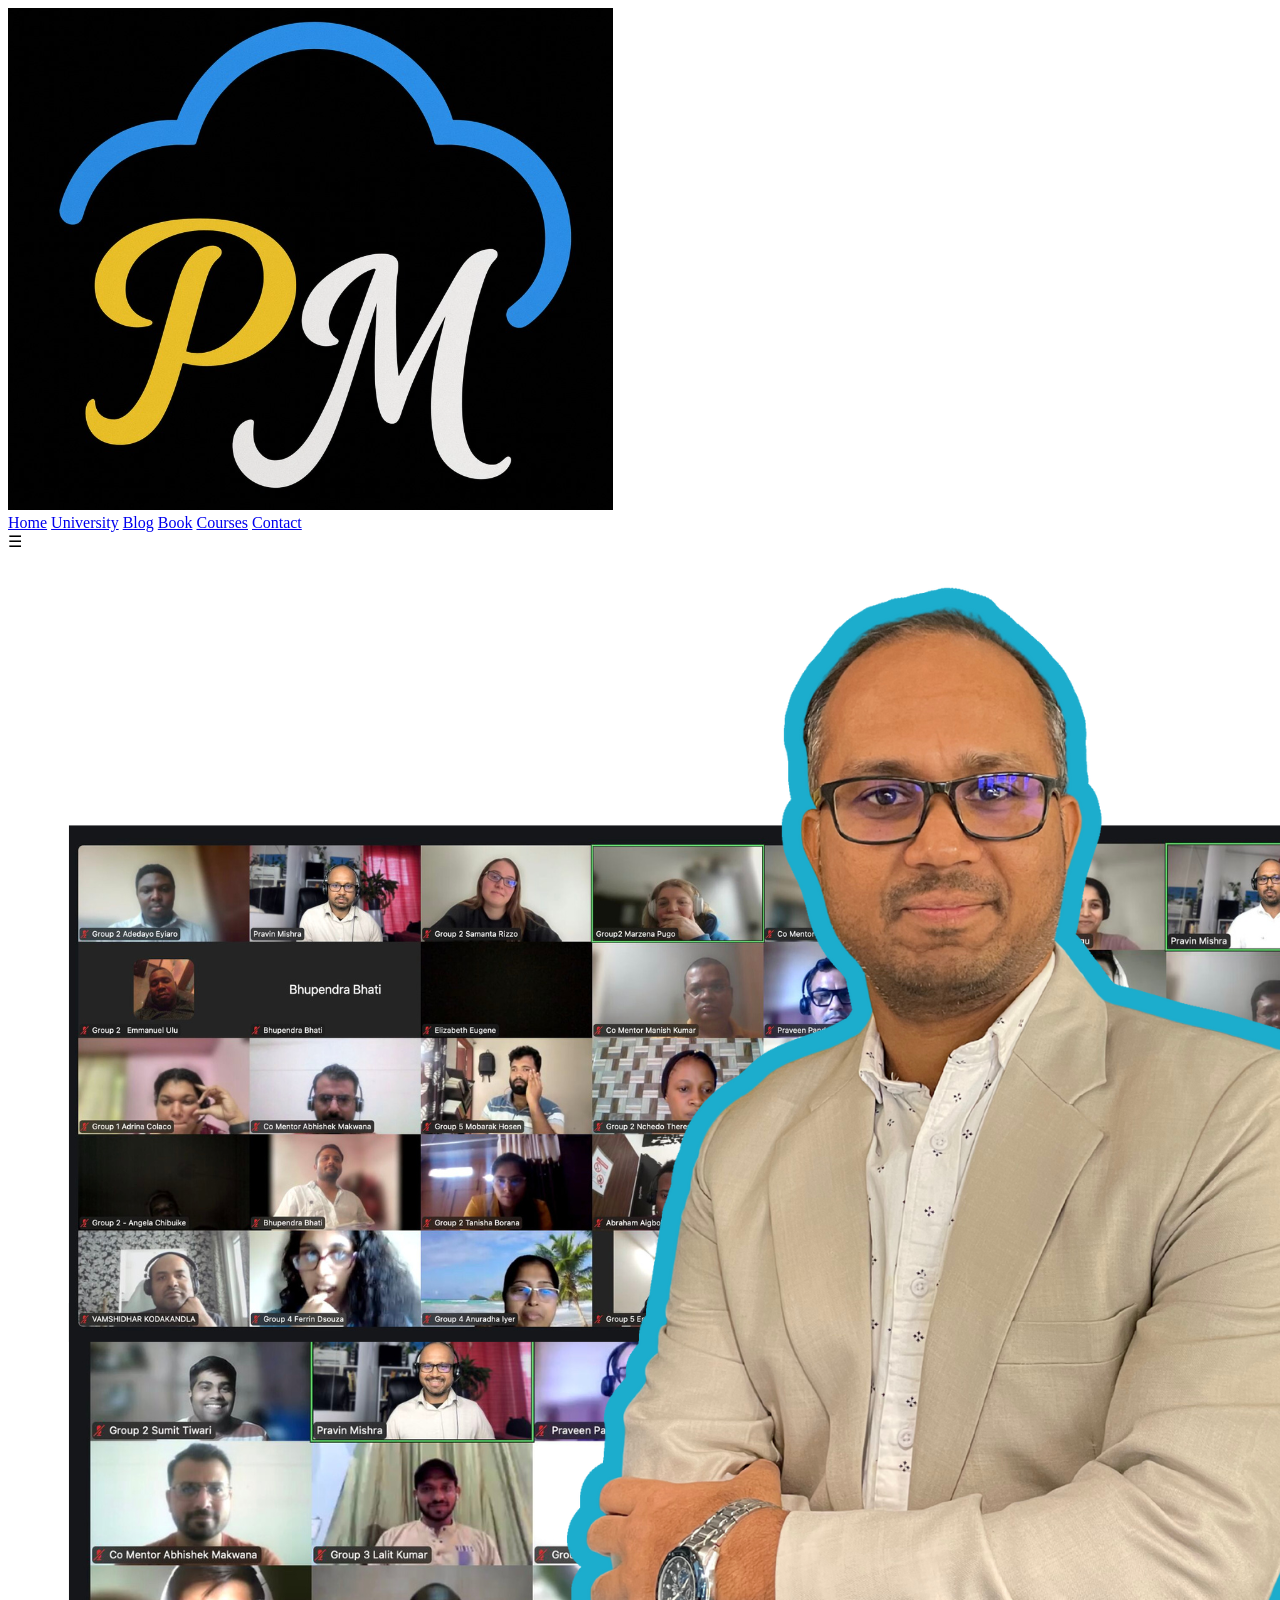
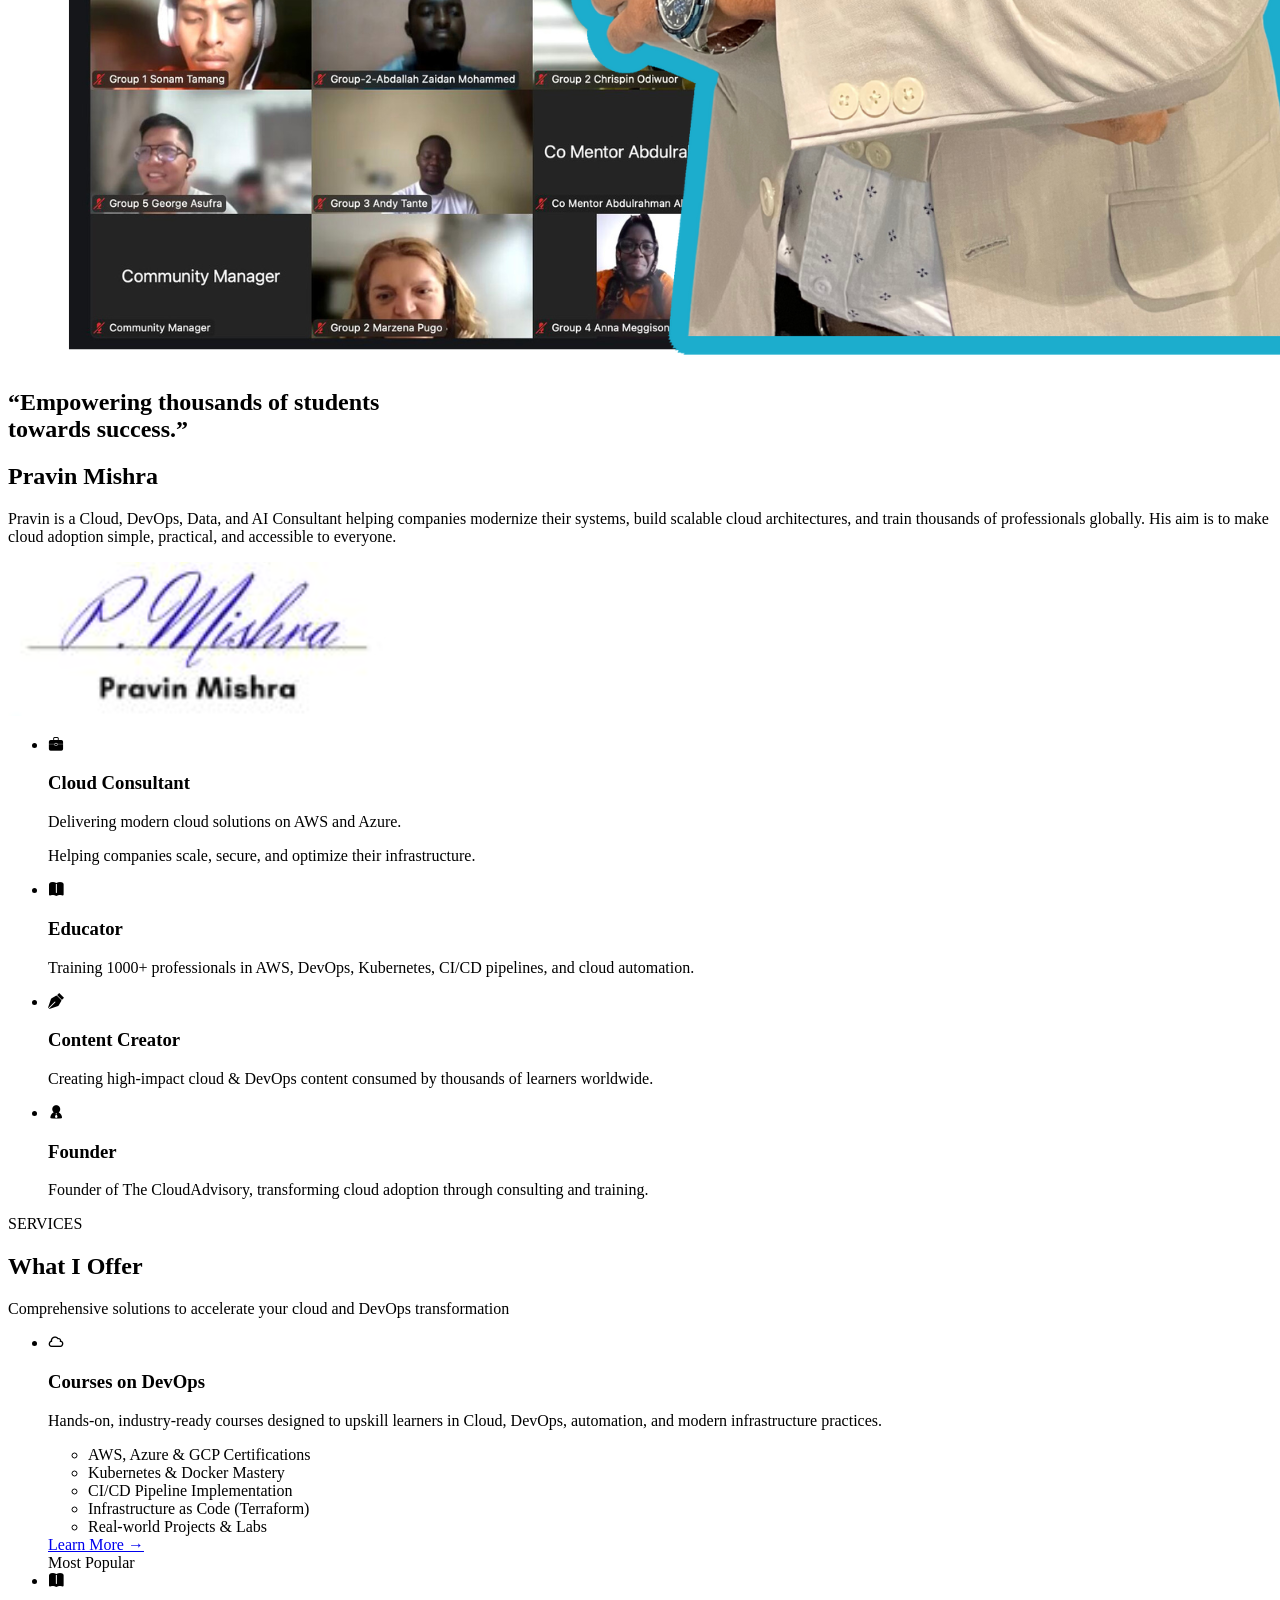
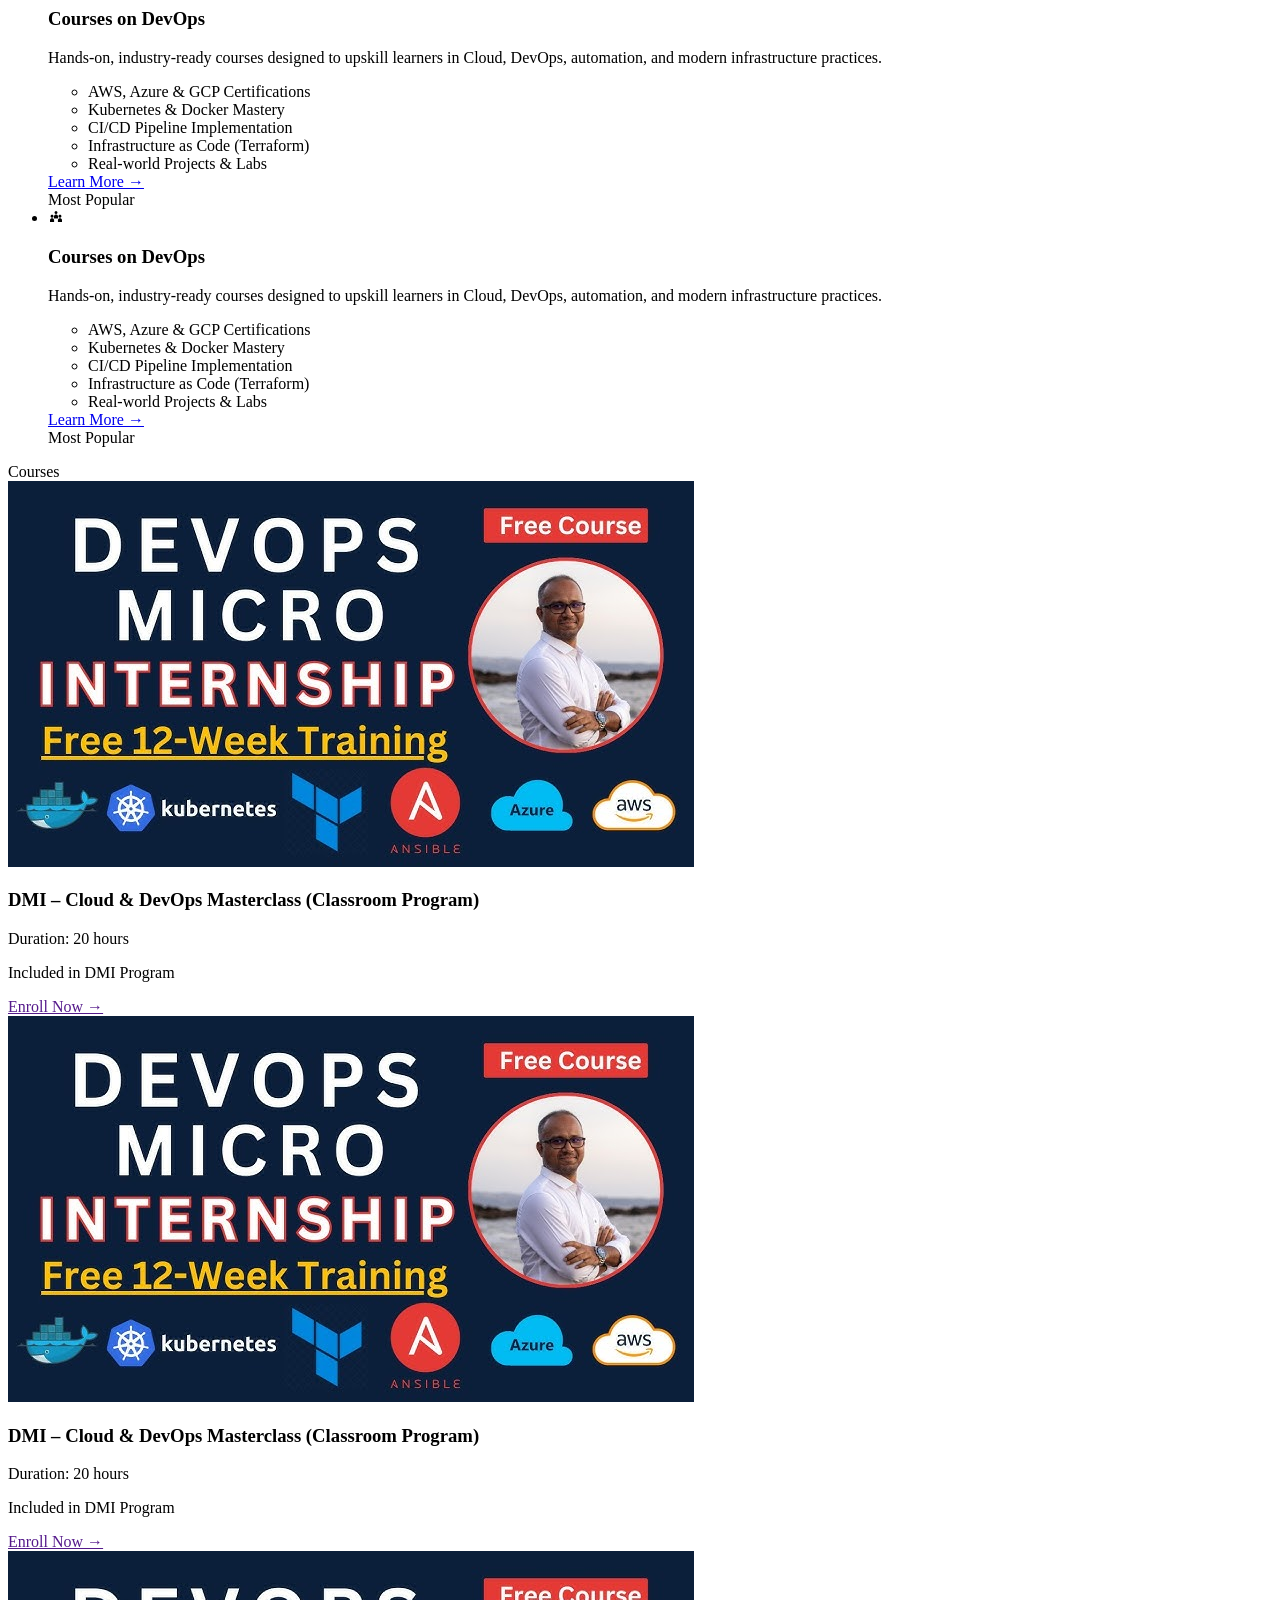
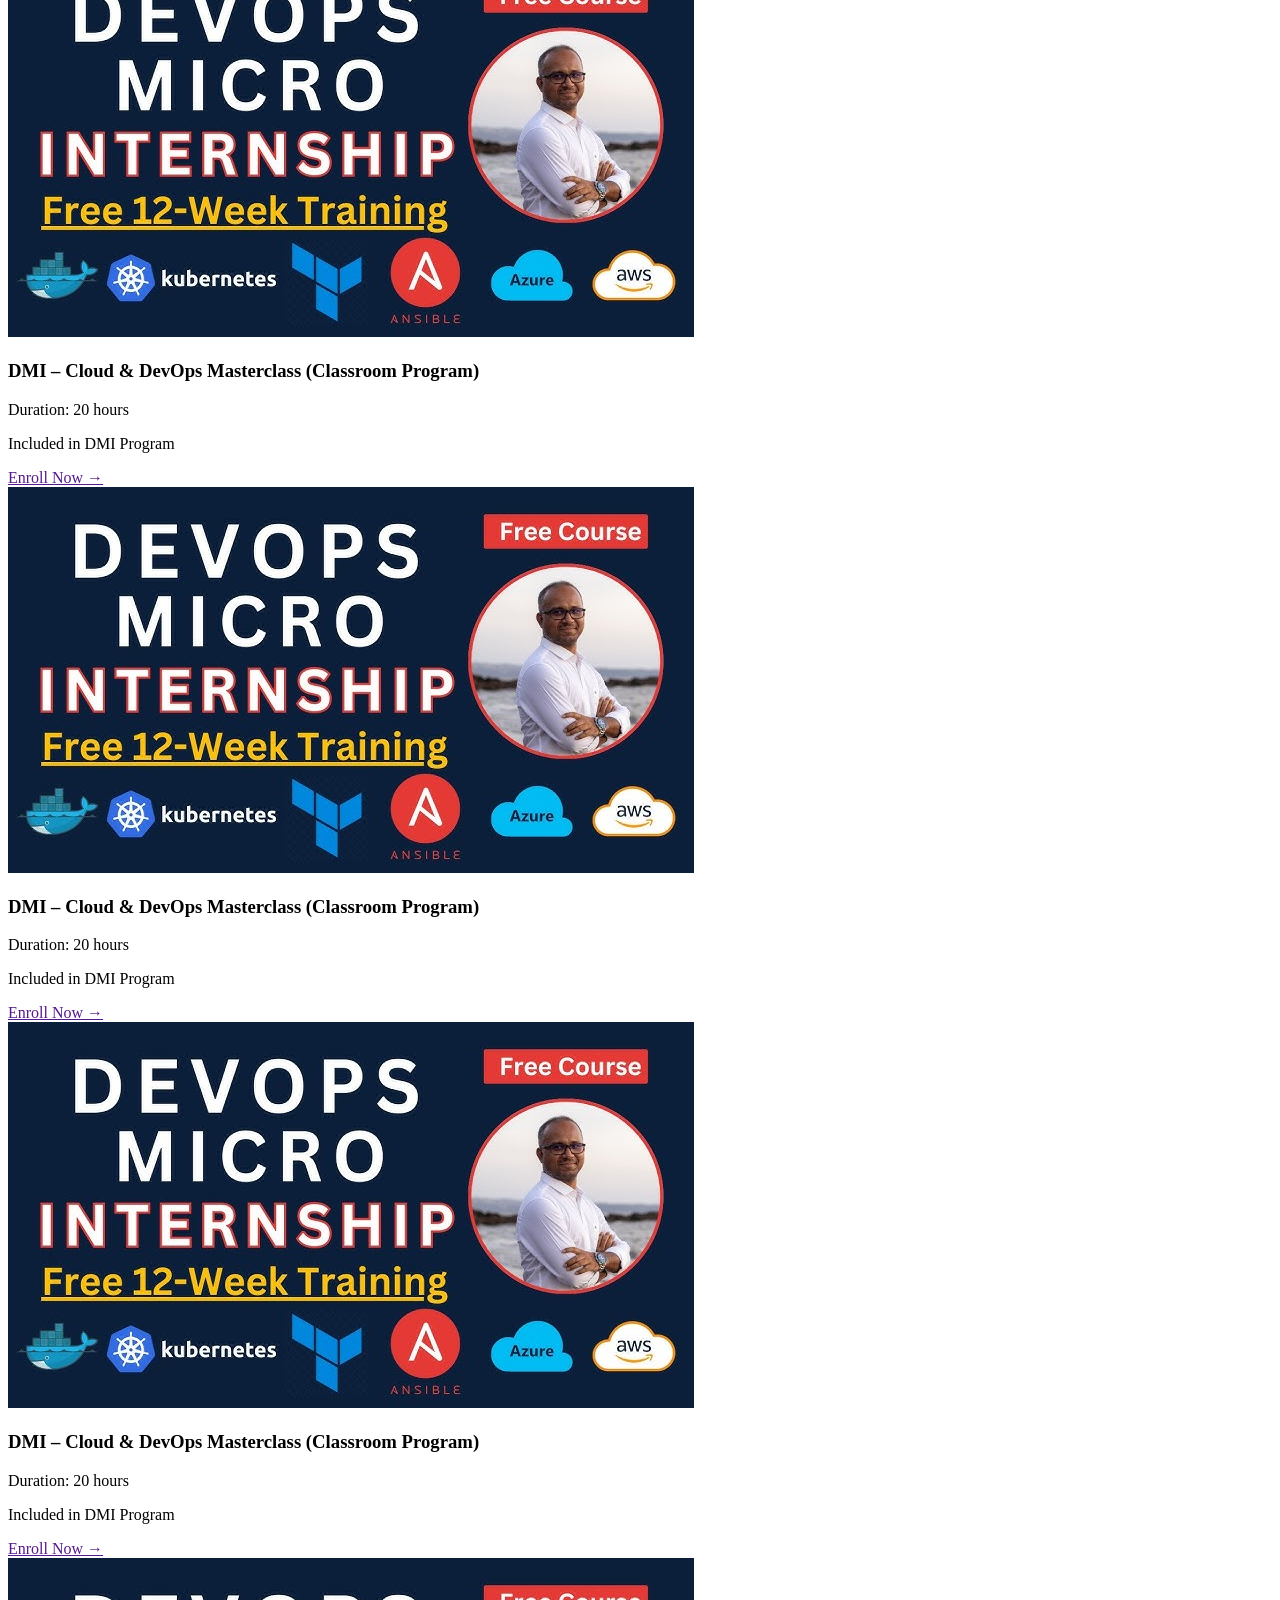
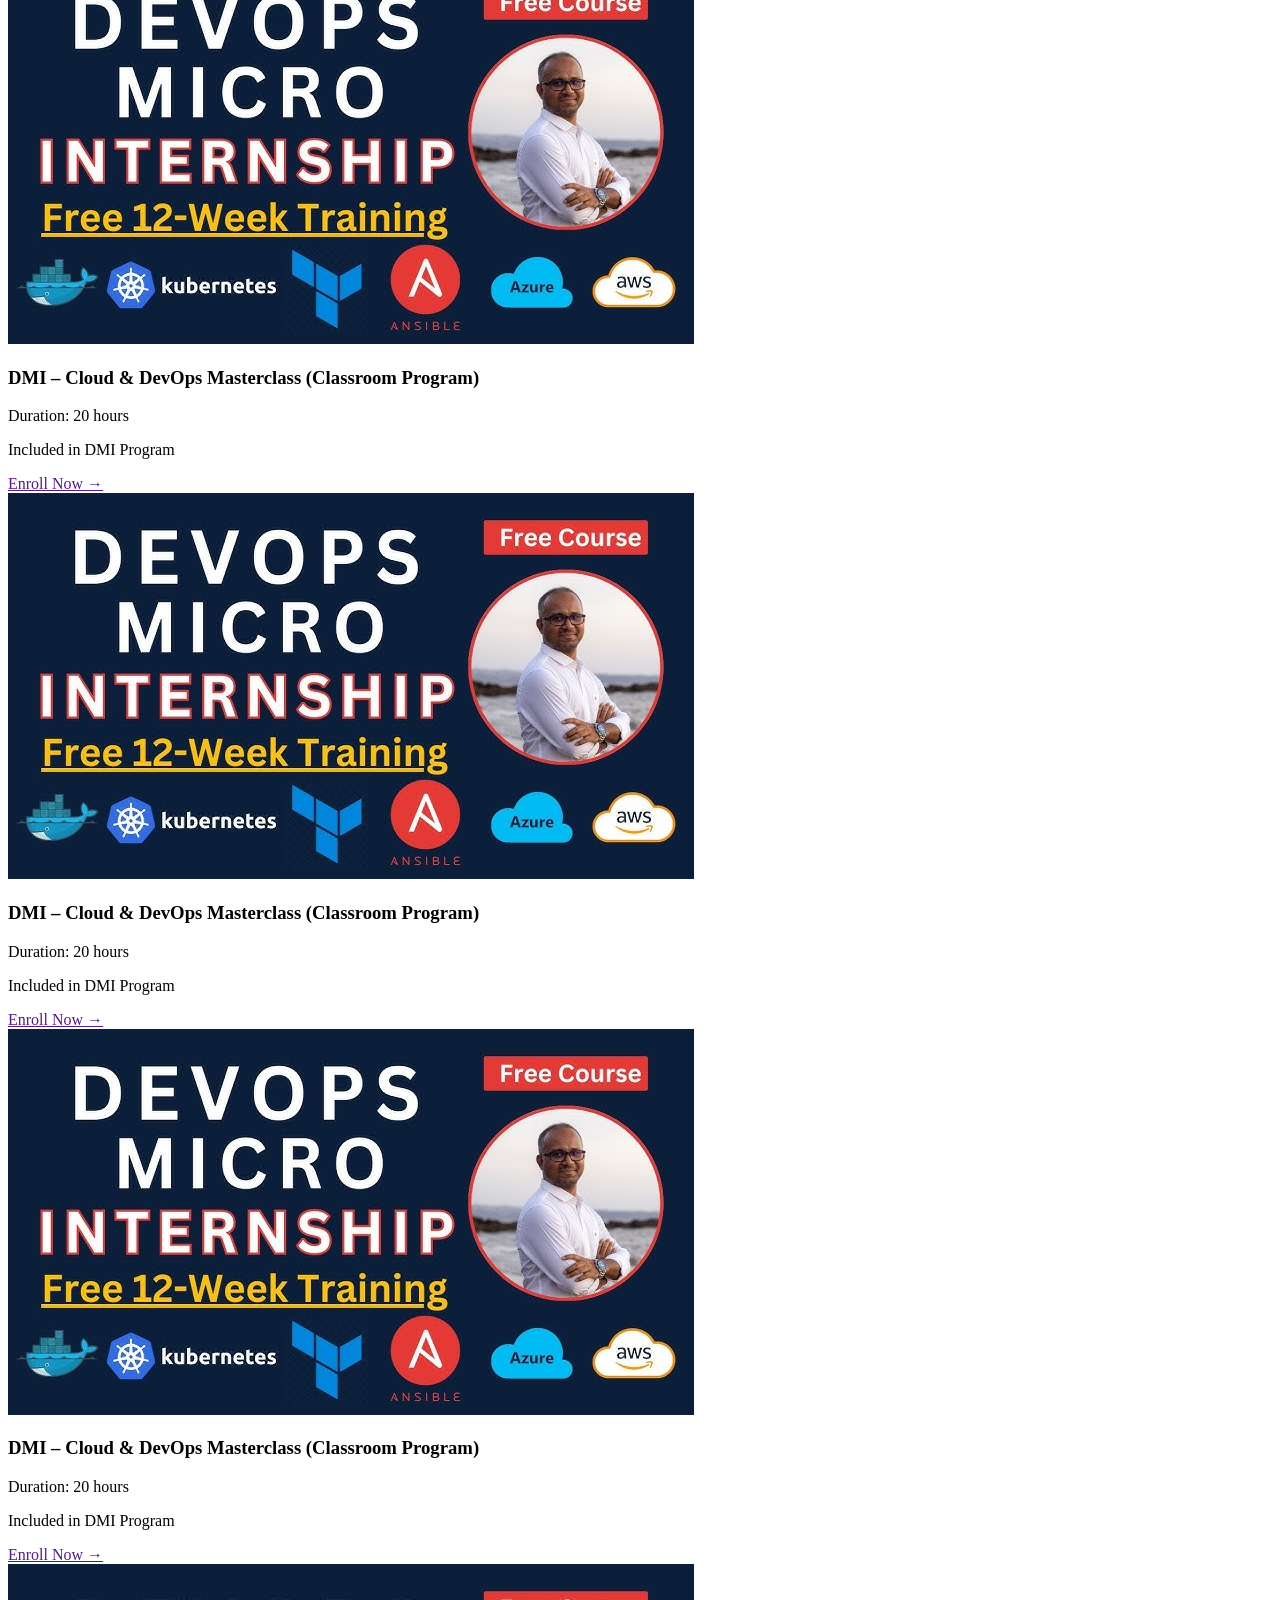
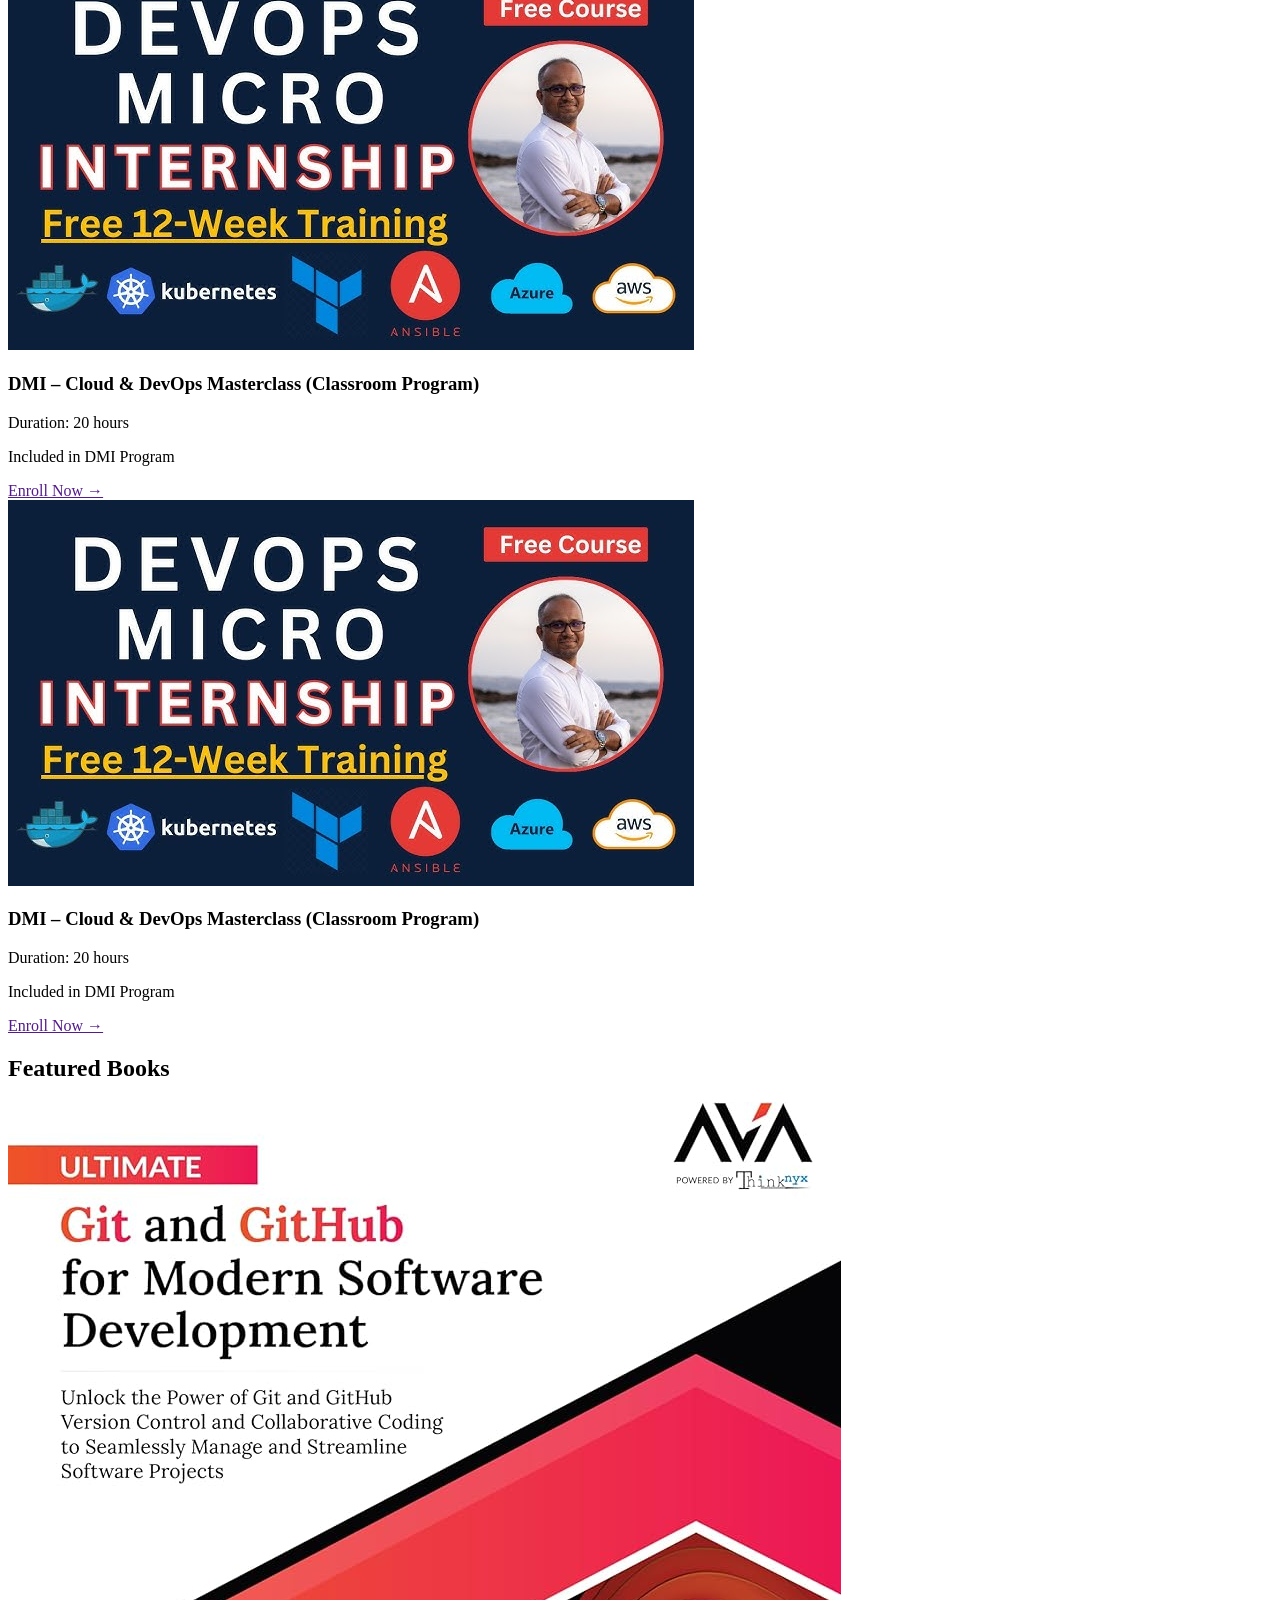
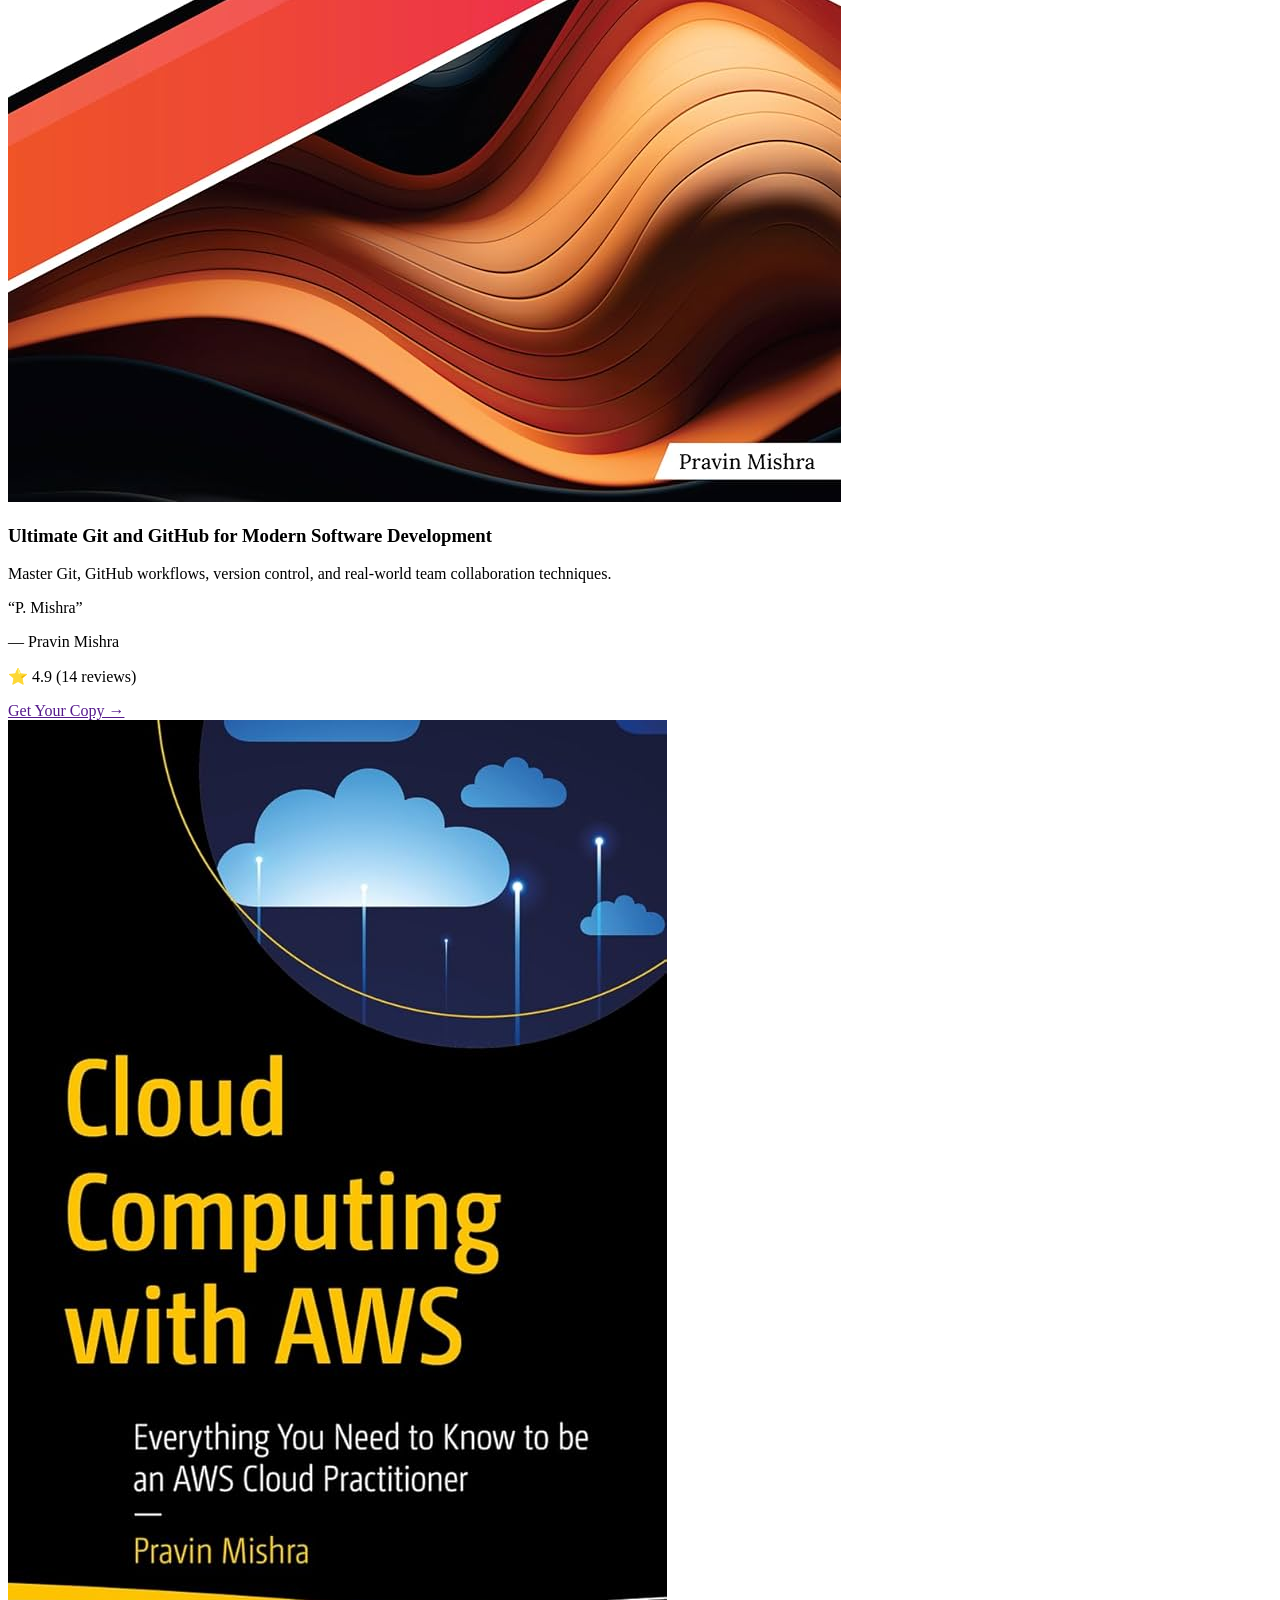
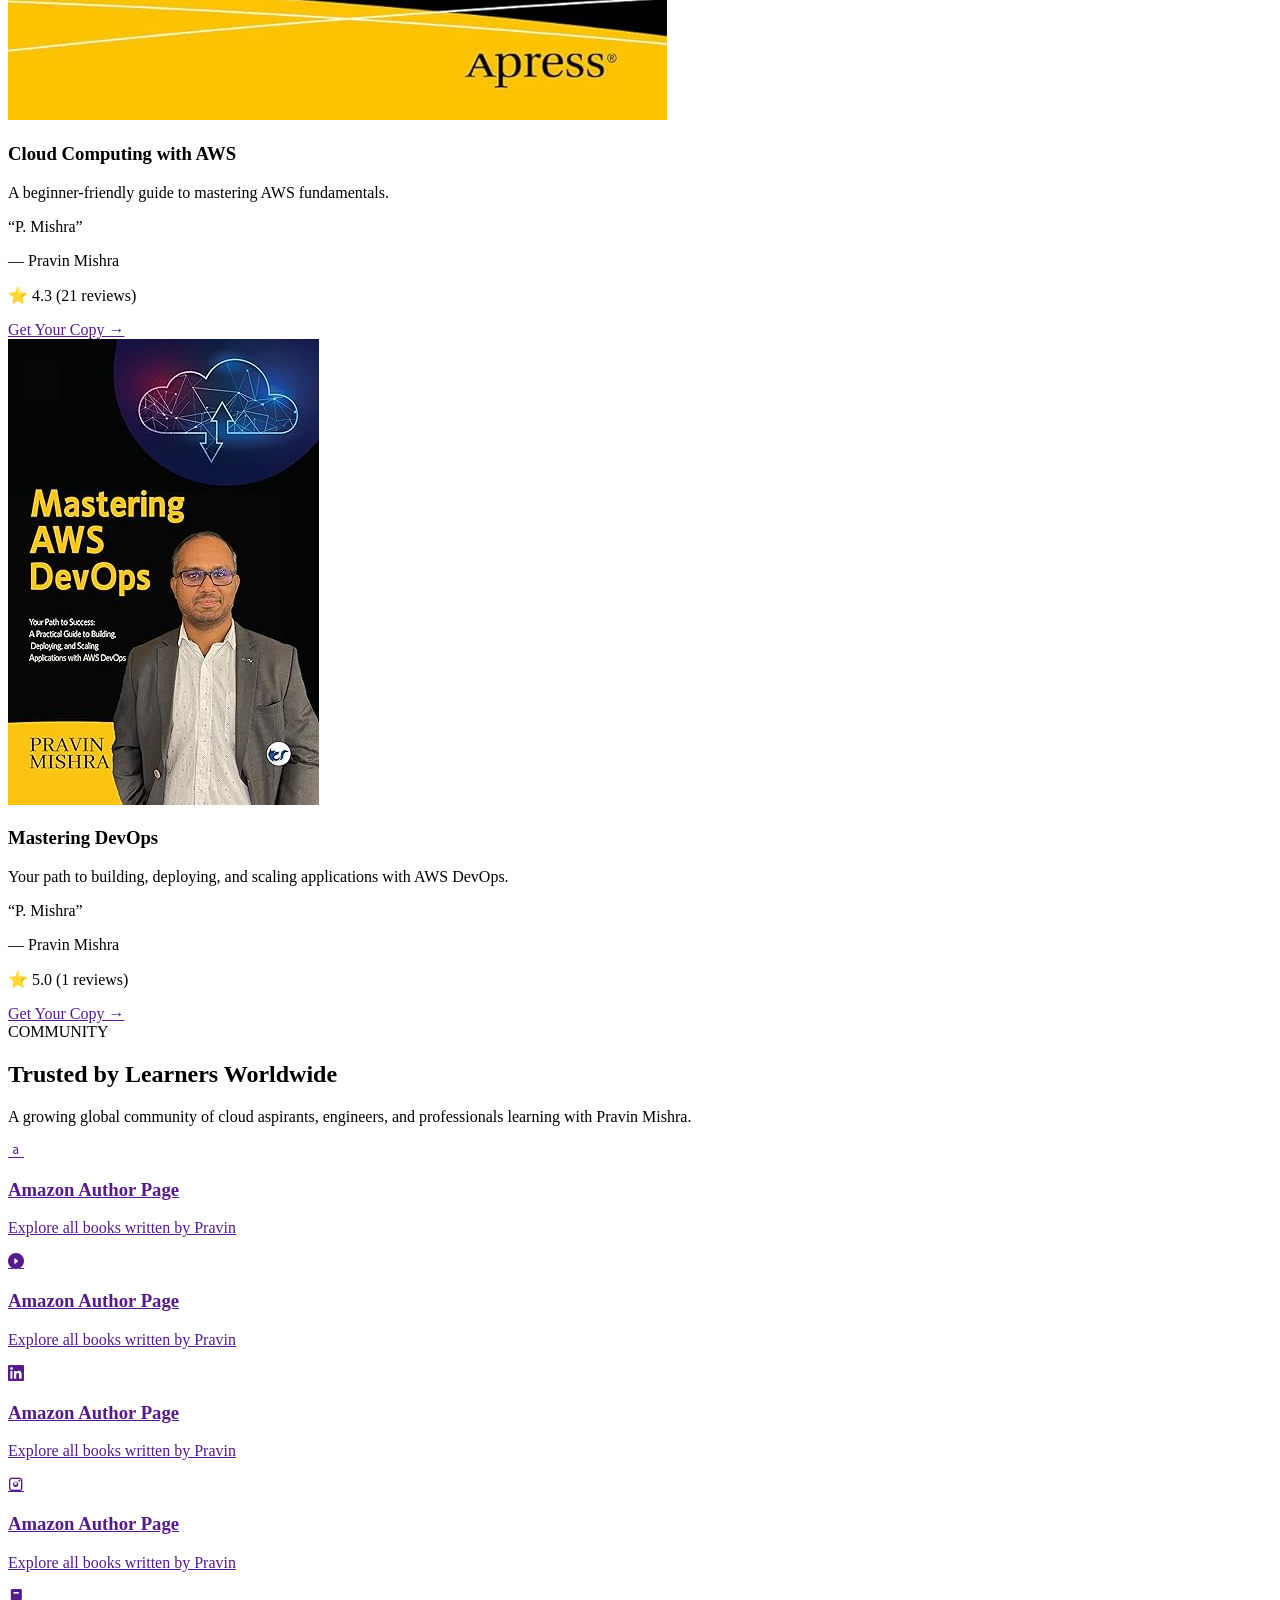
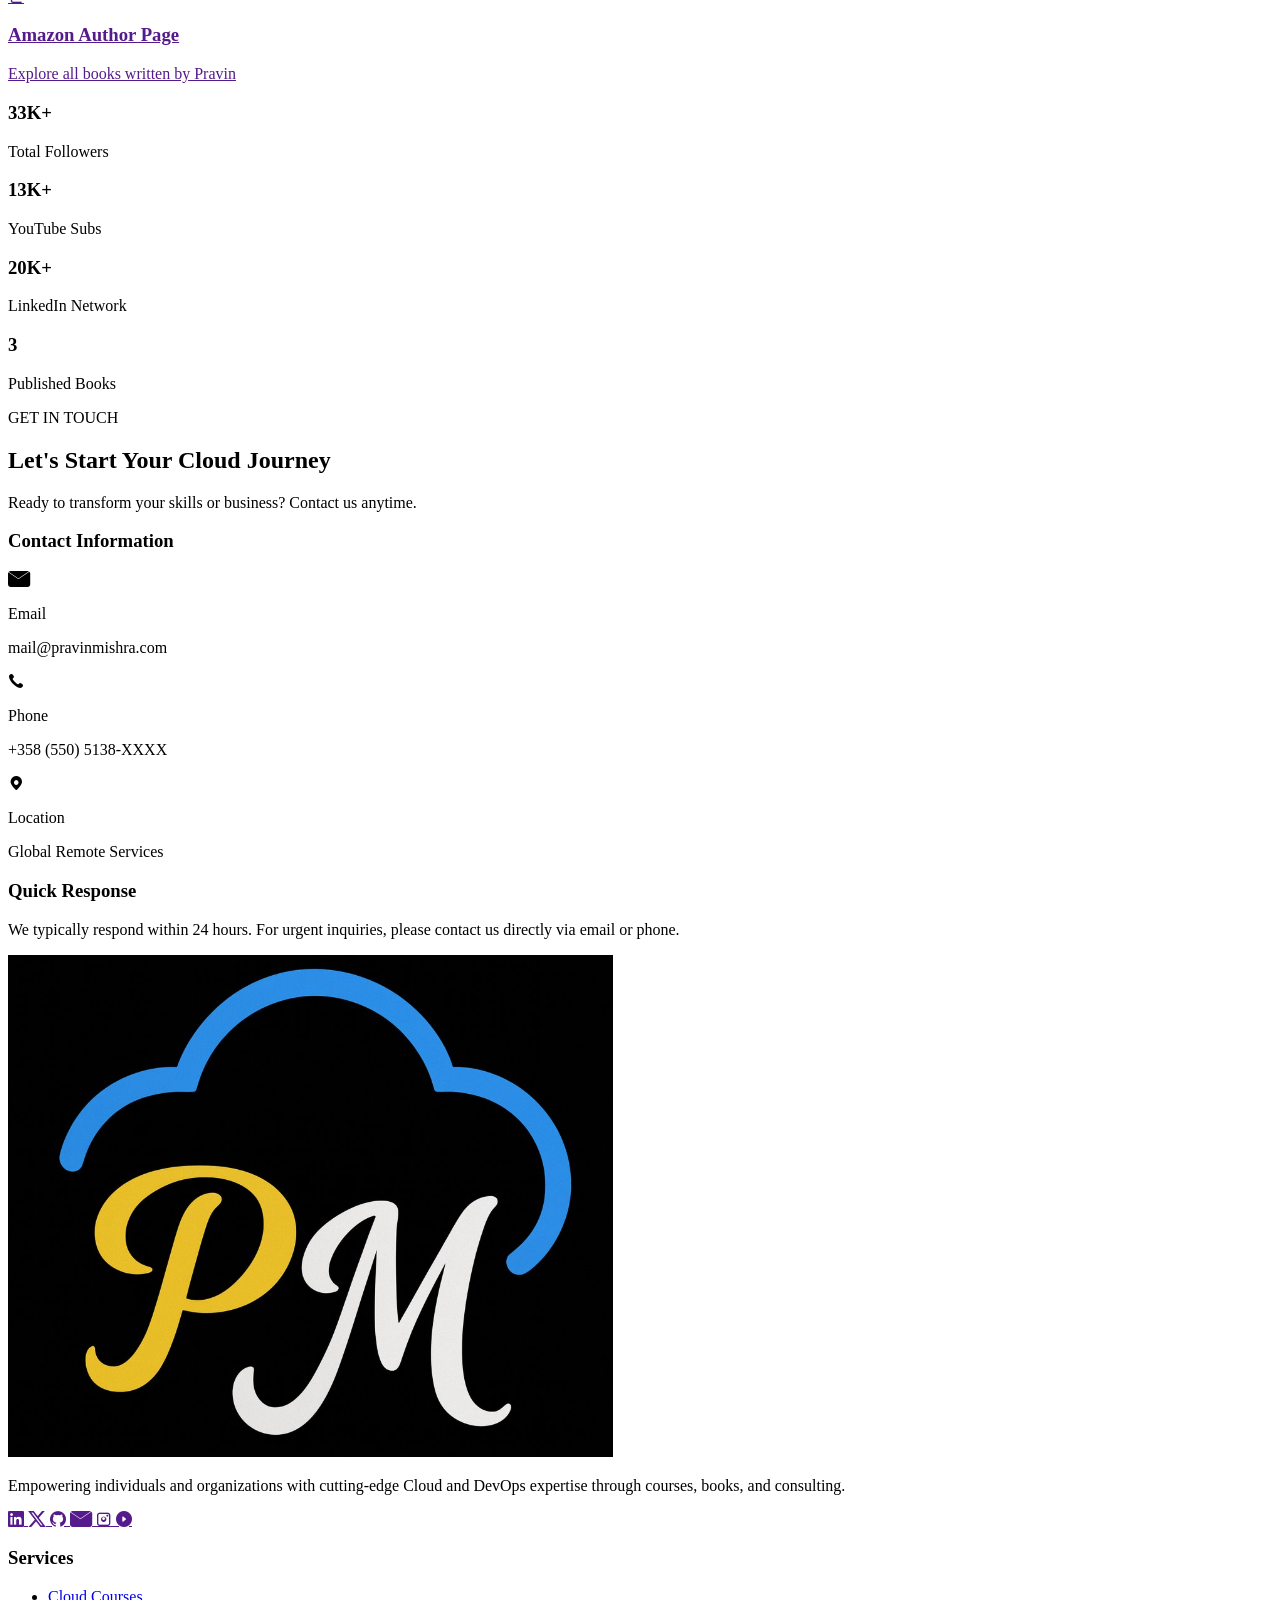
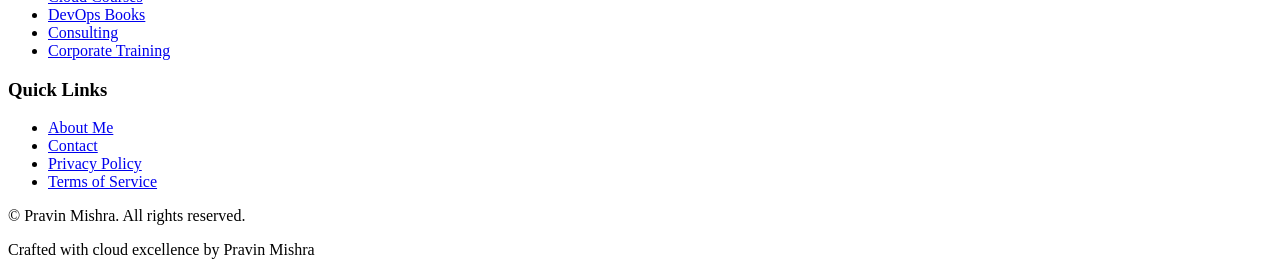
==== index.html @ eda0eb52 "Rename index1.html to index.html" ====
<!DOCTYPE html>
<html lang="en">

<head>
  <meta charset="UTF-8">
  <meta name="viewport" content="width=device-width, initial-scale=1.0, maximum-scale=1.0, user-scalable=no">
  <title>Pravin Mishra</title>

  <link rel="icon" href="./images/logo.png">
  <link rel="stylesheet" href="base1.css">
  <link rel="stylesheet" href="style1.css">
  <link rel="stylesheet" href="./iconfont/iconfont.css">
</head>

<body>
  <!-- 导航栏 -->
  <nav>
    <div class="nav-content">
      <!-- logo -->
      <div class="logo">
        <img src="./images/logo.png" alt="">
      </div>

      <!-- 链接访问 -->
      <div class="nav-links">
        <a href="#home">Home</a>
        <a href="#">University</a>
        <a href="#">Blog</a>
        <a href="#books">Book</a>
        <a href="#courses">Courses</a>
        <a href="#contact" class="nav-links-last">Contact</a>
      </div>
      <!-- 汉堡菜单 -->
      <div class="hamburger">
        ☰
      </div>
    </div>
  </nav>
  <!-- 首页 -->
  <section id="home" class="shouye">
    <img src="./images/image.png" alt="" class="shouye-img">
    <div class="shouye-bg"></div>
    <div class="shouye-content">
      <h1>“Empowering thousands of students
        <br>
        towards success.”
      </h1>
    </div>
  </section>
  <!-- 简介 -->
  <section id="jianjie" class="jianjie">
    <div class="jianjie-content">
      <h1>Pravin Mishra</h1>
      <div class="jianjie-content-p">
        <p>Pravin is a Cloud, DevOps, Data, and AI Consultant helping companies modernize their systems, build scalable
          cloud architectures, and train thousands of professionals globally. His aim is to make cloud adoption simple,
          practical, and accessible to everyone.</p>

      </div>
      <img src="./images/signature.png" alt="">
      <ul>
        <li class="shoutibao">
          <i class="iconfont icon-shoutibao"></i>
          <h3>Cloud Consultant</h3>
          <p>Delivering modern cloud solutions on AWS and Azure.</p>
          <p> Helping companies scale, secure, and optimize their
            infrastructure.</p>
        </li>
        <li class="shu">
          <i class="iconfont icon-shuben-shixin"></i>
          <h3>Educator</h3>
          <p>Training 1000+ professionals in AWS, DevOps, Kubernetes, CI/CD pipelines, and cloud automation.</p>
        </li>
        <li class="gangbi">
          <i class="iconfont icon-gongjuxiang-gangbi"></i>
          <h3>Content Creator</h3>
          <p>Creating high-impact cloud & DevOps content consumed by thousands of learners worldwide.</p>
        </li>
        <li class="ren">
          <i class="iconfont icon-business"></i>
          <h3>Founder</h3>
          <p>Founder of <span>The CloudAdvisory</span>, transforming cloud adoption through consulting and training.</p>
        </li>
      </ul>
    </div>
  </section>
  <!-- services -->
  <section id="services" class="services">
    <div class="services-content">
      <span>SERVICES</span>
      <div class="line"></div>
      <h2>What I Offer</h2>
      <p>Comprehensive solutions to accelerate your cloud and DevOps transformation</p>
    </div>
    <ul class="services-card">
      <li class="services-card-item">
        <div class="icon blue"><i class="iconfont icon-yunduo"></i></div>
        <h3>Courses on DevOps</h3>
        <p>Hands-on, industry-ready courses designed to upskill learners in Cloud, DevOps, automation, and modern
          infrastructure practices.</p>
        <ul class="services-card-list">
          <li>AWS, Azure & GCP Certifications</li>
          <li>Kubernetes & Docker Mastery</li>
          <li>CI/CD Pipeline Implementation</li>
          <li>Infrastructure as Code (Terraform)</li>
          <li>Real-world Projects & Labs</li>
        </ul>
        <a href="#courses">Learn More →</a>
        <div class="badge blue">Most Popular</div>
      </li>
      <li class="services-card-item">
        <div class="icon yellow"><i class="iconfont icon-shuben-shixin"></i></div>
        <h3>Courses on DevOps</h3>
        <p>Hands-on, industry-ready courses designed to upskill learners in Cloud, DevOps, automation, and modern
          infrastructure practices.</p>
        <ul class="services-card-list">
          <li>AWS, Azure & GCP Certifications</li>
          <li>Kubernetes & Docker Mastery</li>
          <li>CI/CD Pipeline Implementation</li>
          <li>Infrastructure as Code (Terraform)</li>
          <li>Real-world Projects & Labs</li>
        </ul>
        <a href="#books">Learn More →</a>
        <div class="badge yellow">Most Popular</div>
      </li>
      <li class="services-card-item">
        <div class="icon blue"><i class="iconfont icon-icon2"></i></div>
        <h3>Courses on DevOps</h3>
        <p>Hands-on, industry-ready courses designed to upskill learners in Cloud, DevOps, automation, and modern
          infrastructure practices.</p>
        <ul class="services-card-list">
          <li>AWS, Azure & GCP Certifications</li>
          <li>Kubernetes & Docker Mastery</li>
          <li>CI/CD Pipeline Implementation</li>
          <li>Infrastructure as Code (Terraform)</li>
          <li>Real-world Projects & Labs</li>
        </ul>
        <a href="#contact">Learn More →</a>
        <div class="badge blue">Most Popular</div>
      </li>
    </ul>


  </section>
  <!-- courses -->
  <section id="courses" class="courses">
    <div class="courses-title">Courses</div>
    <div class="line"></div>
    <div class="courses-grid">
      <div class="courses-grid-item">
        <img src="./images/dmi-course.jpg" alt="">
        <h3>DMI – Cloud & DevOps Masterclass (Classroom Program)</h3>
        <p class="duration">Duration: 20 hours</p>
        <p class="price">Included in DMI Program</p>
        <a href="">Enroll Now →</a>
      </div>
      <div class="courses-grid-item">
        <img src="./images/dmi-course.jpg" alt="">
        <h3>DMI – Cloud & DevOps Masterclass (Classroom Program)</h3>
        <p class="duration">Duration: 20 hours</p>
        <p class="price">Included in DMI Program</p>
        <a href="">Enroll Now →</a>
      </div>
      <div class="courses-grid-item">
        <img src="./images/dmi-course.jpg" alt="">
        <h3>DMI – Cloud & DevOps Masterclass (Classroom Program)</h3>
        <p class="duration">Duration: 20 hours</p>
        <p class="price">Included in DMI Program</p>
        <a href="">Enroll Now →</a>
      </div>
      <div class="courses-grid-item">
        <img src="./images/dmi-course.jpg" alt="">
        <h3>DMI – Cloud & DevOps Masterclass (Classroom Program)</h3>
        <p class="duration">Duration: 20 hours</p>
        <p class="price">Included in DMI Program</p>
        <a href="">Enroll Now →</a>
      </div>
      <div class="courses-grid-item">
        <img src="./images/dmi-course.jpg" alt="">
        <h3>DMI – Cloud & DevOps Masterclass (Classroom Program)</h3>
        <p class="duration">Duration: 20 hours</p>
        <p class="price">Included in DMI Program</p>
        <a href="">Enroll Now →</a>
      </div>
      <div class="courses-grid-item">
        <img src="./images/dmi-course.jpg" alt="">
        <h3>DMI – Cloud & DevOps Masterclass (Classroom Program)</h3>
        <p class="duration">Duration: 20 hours</p>
        <p class="price">Included in DMI Program</p>
        <a href="">Enroll Now →</a>
      </div>
      <div class="courses-grid-item">
        <img src="./images/dmi-course.jpg" alt="">
        <h3>DMI – Cloud & DevOps Masterclass (Classroom Program)</h3>
        <p class="duration">Duration: 20 hours</p>
        <p class="price">Included in DMI Program</p>
        <a href="">Enroll Now →</a>
      </div>
      <div class="courses-grid-item">
        <img src="./images/dmi-course.jpg" alt="">
        <h3>DMI – Cloud & DevOps Masterclass (Classroom Program)</h3>
        <p class="duration">Duration: 20 hours</p>
        <p class="price">Included in DMI Program</p>
        <a href="">Enroll Now →</a>
      </div>
      <div class="courses-grid-item">
        <img src="./images/dmi-course.jpg" alt="">
        <h3>DMI – Cloud & DevOps Masterclass (Classroom Program)</h3>
        <p class="duration">Duration: 20 hours</p>
        <p class="price">Included in DMI Program</p>
        <a href="">Enroll Now →</a>
      </div>
      <div class="courses-grid-item">
        <img src="./images/dmi-course.jpg" alt="">
        <h3>DMI – Cloud & DevOps Masterclass (Classroom Program)</h3>
        <p class="duration">Duration: 20 hours</p>
        <p class="price">Included in DMI Program</p>
        <a href="">Enroll Now →</a>
      </div>
    </div>
  </section>
  <!-- books -->
  <section id="books" class="books">
    <div class="glow glow-yellow"></div>
    <div class="glow glow-blue"></div>
    <h2 class="books-title">Featured Books</h2>
    <div class="line"></div>
    <div class="books-content">
      <div class="books-item">
        <img src="./images/Git.jpg" alt="">
        <div class="books-item-content">
          <h3>Ultimate Git and GitHub for Modern Software Development</h3>
          <p>Master Git, GitHub workflows, version control, and real-world team collaboration techniques.</p>
          <p>“P. Mishra”</p>
          <p class="author">— Pravin Mishra</p>
          <p class="rating">⭐ 4.9 <span>(14 reviews)</span></p>
          <a href="">Get Your Copy →</a>
        </div>
      </div>
      <div class="books-item reverse">
        <img src="./images/awsCloud.jpg" alt="">
        <div class="books-item-content">
          <h3>Cloud Computing with AWS</h3>
          <p>A beginner-friendly guide to mastering AWS fundamentals.</p>
          <p>“P. Mishra”</p>
          <p class="author">— Pravin Mishra</p>
          <p class="rating">⭐ 4.3 <span>(21 reviews)</span></p>
          <a href="">Get Your Copy →</a>
        </div>
      </div>
      <div class="books-item">
        <img src="./images/Devops.jpg" alt="">
        <div class="books-item-content">
          <h3>Mastering DevOps</h3>
          <p>Your path to building, deploying, and scaling applications with AWS DevOps.</p>
          <p>“P. Mishra”</p>
          <p class="author">— Pravin Mishra</p>
          <p class="rating">⭐ 5.0 <span>(1 reviews)</span></p>
          <a href="">Get Your Copy →</a>
        </div>
      </div>
    </div>
  </section>
  <!-- community -->
  <section id="community" class="community">
    <span>COMMUNITY</span>
    <h2 class="community-title">Trusted by Learners Worldwide</h2>
    <p class="community-desc">A growing global community of cloud aspirants, engineers, and professionals learning with
      Pravin Mishra.</p>
    <div class="community-grid">
      <a href="" class="community-grid-item">
        <i class="iconfont icon-zimuxiaoxiea"></i>
        <h3>Amazon Author Page</h3>
        <p>Explore all books written by Pravin</p>
        <div class="line"></div>
      </a>
      <a href="" class="community-grid-item">
        <i class="iconfont icon-zanting"></i>
        <h3>Amazon Author Page</h3>
        <p>Explore all books written by Pravin</p>
        <div class="line"></div>
      </a>
      <a href="" class="community-grid-item">
        <i class="iconfont icon-in"></i>
        <h3>Amazon Author Page</h3>
        <p>Explore all books written by Pravin</p>
        <div class="line"></div>
      </a>
      <a href="" class="community-grid-item">
        <i class="iconfont icon-22"></i>
        <h3>Amazon Author Page</h3>
        <p>Explore all books written by Pravin</p>
        <div class="line"></div>
      </a>
      <a href="" class="community-grid-item">
        <i class="iconfont icon-mianxing-shuben"></i>
        <h3>Amazon Author Page</h3>
        <p>Explore all books written by Pravin</p>
        <div class="line"></div>
      </a>
    </div>
    <div class="community-foot">
      <div class="community-foot-item">
        <h3>33K+</h3>
        <p>Total Followers</p>
      </div>
      <div class="community-foot-item">
        <h3>13K+</h3>
        <p>YouTube Subs</p>
      </div>
      <div class="community-foot-item">
        <h3>20K+</h3>
        <p>LinkedIn Network</p>
      </div>
      <div class="community-foot-item">
        <h3>3</h3>
        <p>Published Books</p>
      </div>

    </div>
  </section>
  <!-- contact -->
  <section id="contact" class="contact">
    <div class="contact-content">
      <span>GET IN TOUCH</span>
      <h2 class="contact-title">Let's Start Your Cloud Journey</h2>
      <p class="contact-desc">Ready to transform your skills or business? Contact us anytime.</p>
      <div class="contact-grid">
        <div class="contact-grid-dark">
          <h3>Contact Information</h3>
          <div class="contact-info">
            <div class="icon-box yellow">
              <i class="iconfont icon-youjian"></i>
            </div>
            <div class="info">
              <p class="info-title">Email</p>
              <p>mail@pravinmishra.com</p>
            </div>
          </div>
          <div class="contact-info">
            <div class="icon-box blue">
              <i class="iconfont icon-dianhua"></i>
            </div>
            <div class="info">
              <p class="info-title">Phone</p>
              <p>+358 (550) 5138-XXXX</p>
            </div>
          </div>
          <div class="contact-info">
            <div class="icon-box yellow">
              <i class="iconfont icon-dizhi"></i>
            </div>
            <div class="info">
              <p class="info-title">Location</p>
              <p>Global Remote Services</p>
            </div>
          </div>
        </div>
        <div class="contact-grid-yellow">
          <h3>Quick Response</h3>
          <p>We typically respond within 24 hours. For urgent inquiries, please contact us directly via email or phone.
          </p>
        </div>
      </div>
    </div>

  </section>
  <!-- footer -->
  <footer id="footer" class="footer">
    <div class="footer-content">
      <div class="footer-grid">
        <div class="footer-brand">
          <img src="./images/logo.png" alt="">
          <p>Empowering individuals and organizations with cutting-edge Cloud and DevOps expertise through courses,
            books,
            and consulting.</p>
          <div class="footer-social">
            <a href="" class="social-item">
              <i class="iconfont icon-in"></i>
            </a>
            <a href="" class="social-item">
              <i class="iconfont icon-x"></i>
            </a>
            <a href="" class="social-item">
              <i class="iconfont icon-github"></i>
            </a>
            <a href="" class="social-item">
              <i class="iconfont icon-youjian"></i>
            </a>
            <a href="" class="social-item">
              <i class="iconfont icon-22"></i>
            </a>
            <a href="" class="social-item">
              <i class="iconfont icon-zanting"></i>
            </a>
          </div>
        </div>
        <div>
          <h3>Services</h3>
          <ul>
            <li><a href="#services">Cloud Courses</a></li>
            <li><a href="#services">DevOps Books</a></li>
            <li><a href="#services">Consulting</a></li>
            <li><a href="#services">Corporate Training</a></li>
          </ul>
        </div>
        <div>
          <h3>Quick Links</h3>
          <ul>
            <li><a href="#jianjie">About Me</a></li>
            <li><a href="#contact">Contact</a></li>
            <li><a href="privacy.html">Privacy Policy</a></li>
            <li><a href="terms.html">Terms of Service</a></li>
          </ul>
        </div>
      </div>
      <div class="footer-bottom">
        <p>© Pravin Mishra. All rights reserved.</p>
        <p>Crafted with <span>cloud</span> excellence by Pravin Mishra</p>
      </div>
    </div>
  </footer>
</body>

</html>
---- iconfont/iconfont.css ----
@font-face {
  font-family: "iconfont"; /* Project id  */
  src: url('iconfont.ttf?t=1777966526126') format('truetype');
}

.iconfont {
  font-family: "iconfont" !important;
  font-size: 16px;
  font-style: normal;
  -webkit-font-smoothing: antialiased;
  -moz-osx-font-smoothing: grayscale;
}

.icon-icon2:before {
  content: "\e618";
}

.icon-in:before {
  content: "\e6c1";
}

.icon-yousanjiao:before {
  content: "\e629";
}

.icon-shuben-shixin:before {
  content: "\e8cb";
}

.icon-shoutibao:before {
  content: "\e610";
}

.icon-zanting:before {
  content: "\e641";
}

.icon-gongjuxiang-gangbi:before {
  content: "\e6df";
}

.icon-22:before {
  content: "\e620";
}

.icon-dizhi:before {
  content: "\e608";
}

.icon-youjian:before {
  content: "\e611";
}

.icon-github:before {
  content: "\e638";
}

.icon-yunduo:before {
  content: "\e55c";
}

.icon-zimuxiaoxiea:before {
  content: "\e6a5";
}

.icon-github1:before {
  content: "\e657";
}

.icon-dianhua:before {
  content: "\e604";
}

.icon-a-zidingyirenwu:before {
  content: "\e63c";
}

.icon-business:before {
  content: "\e636";
}

.icon-mianxing-shuben:before {
  content: "\e501";
}

.icon-x:before {
  content: "\e6e7";
}
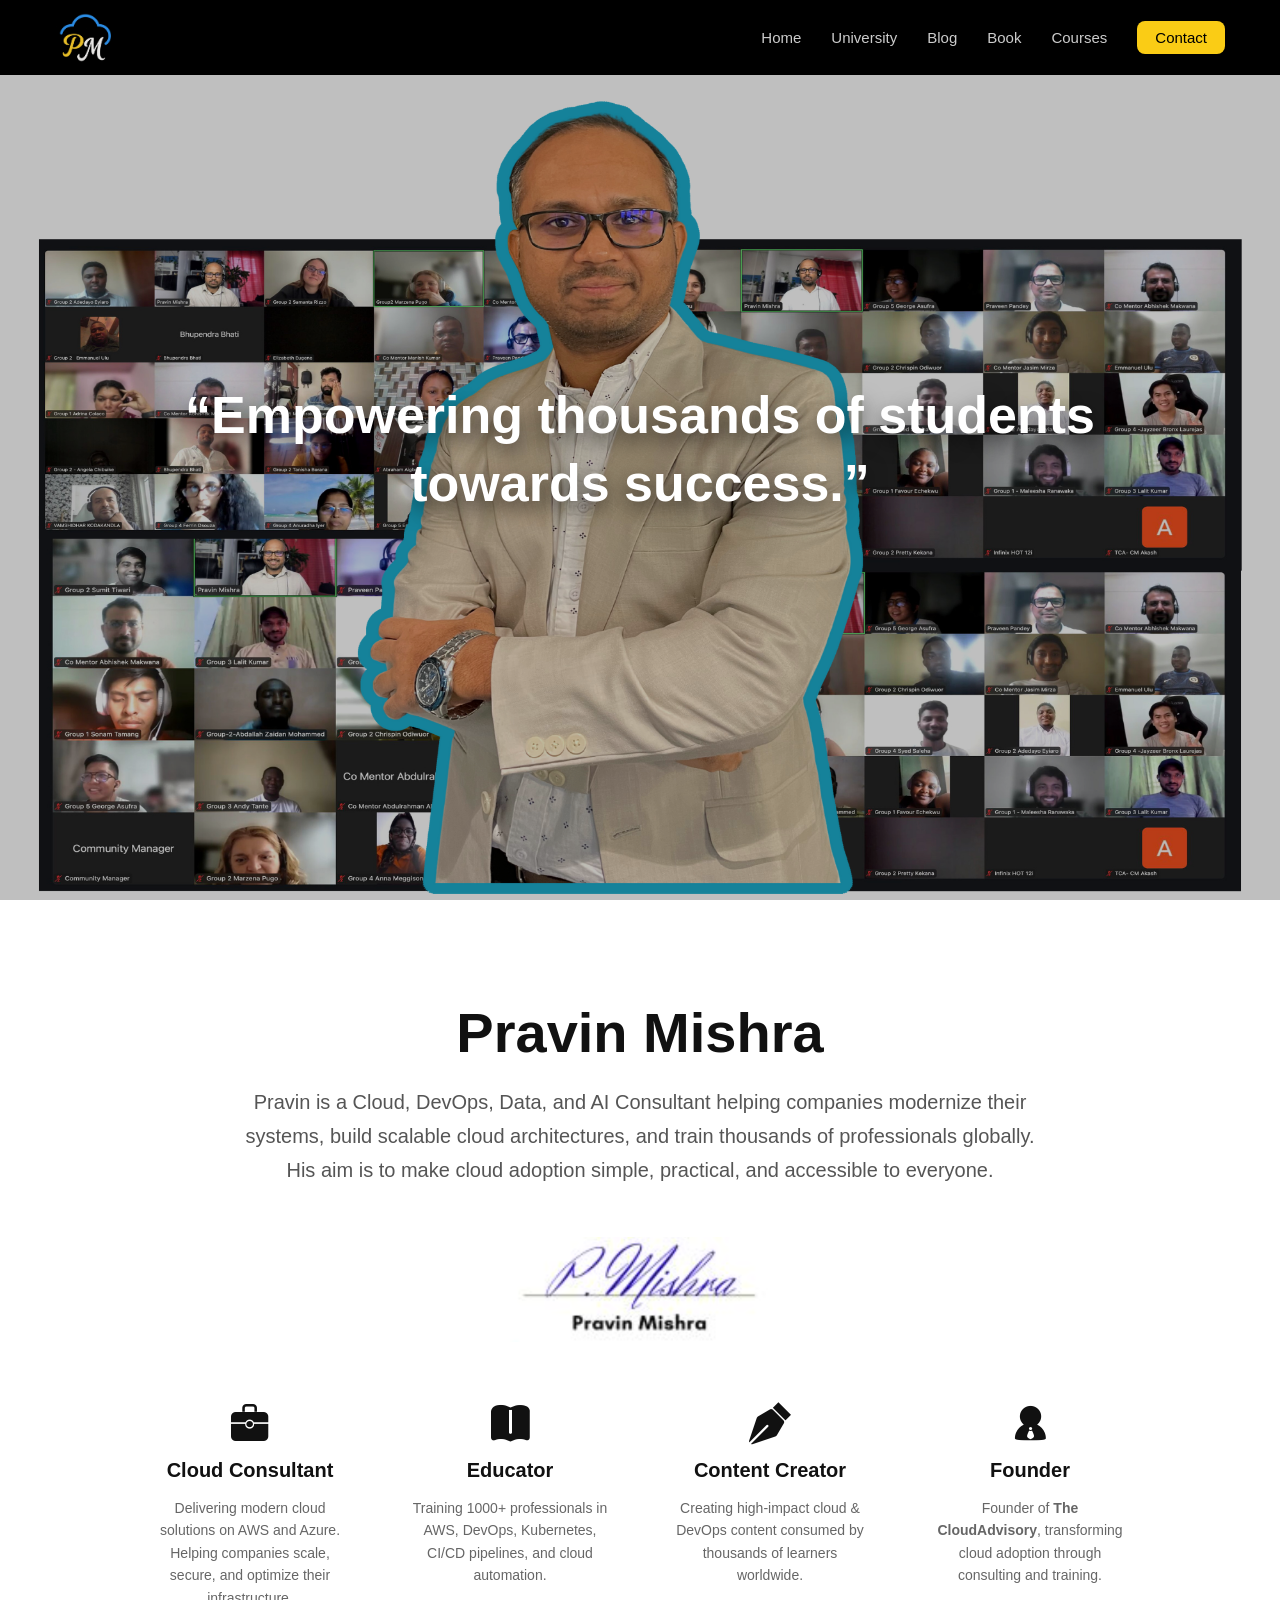
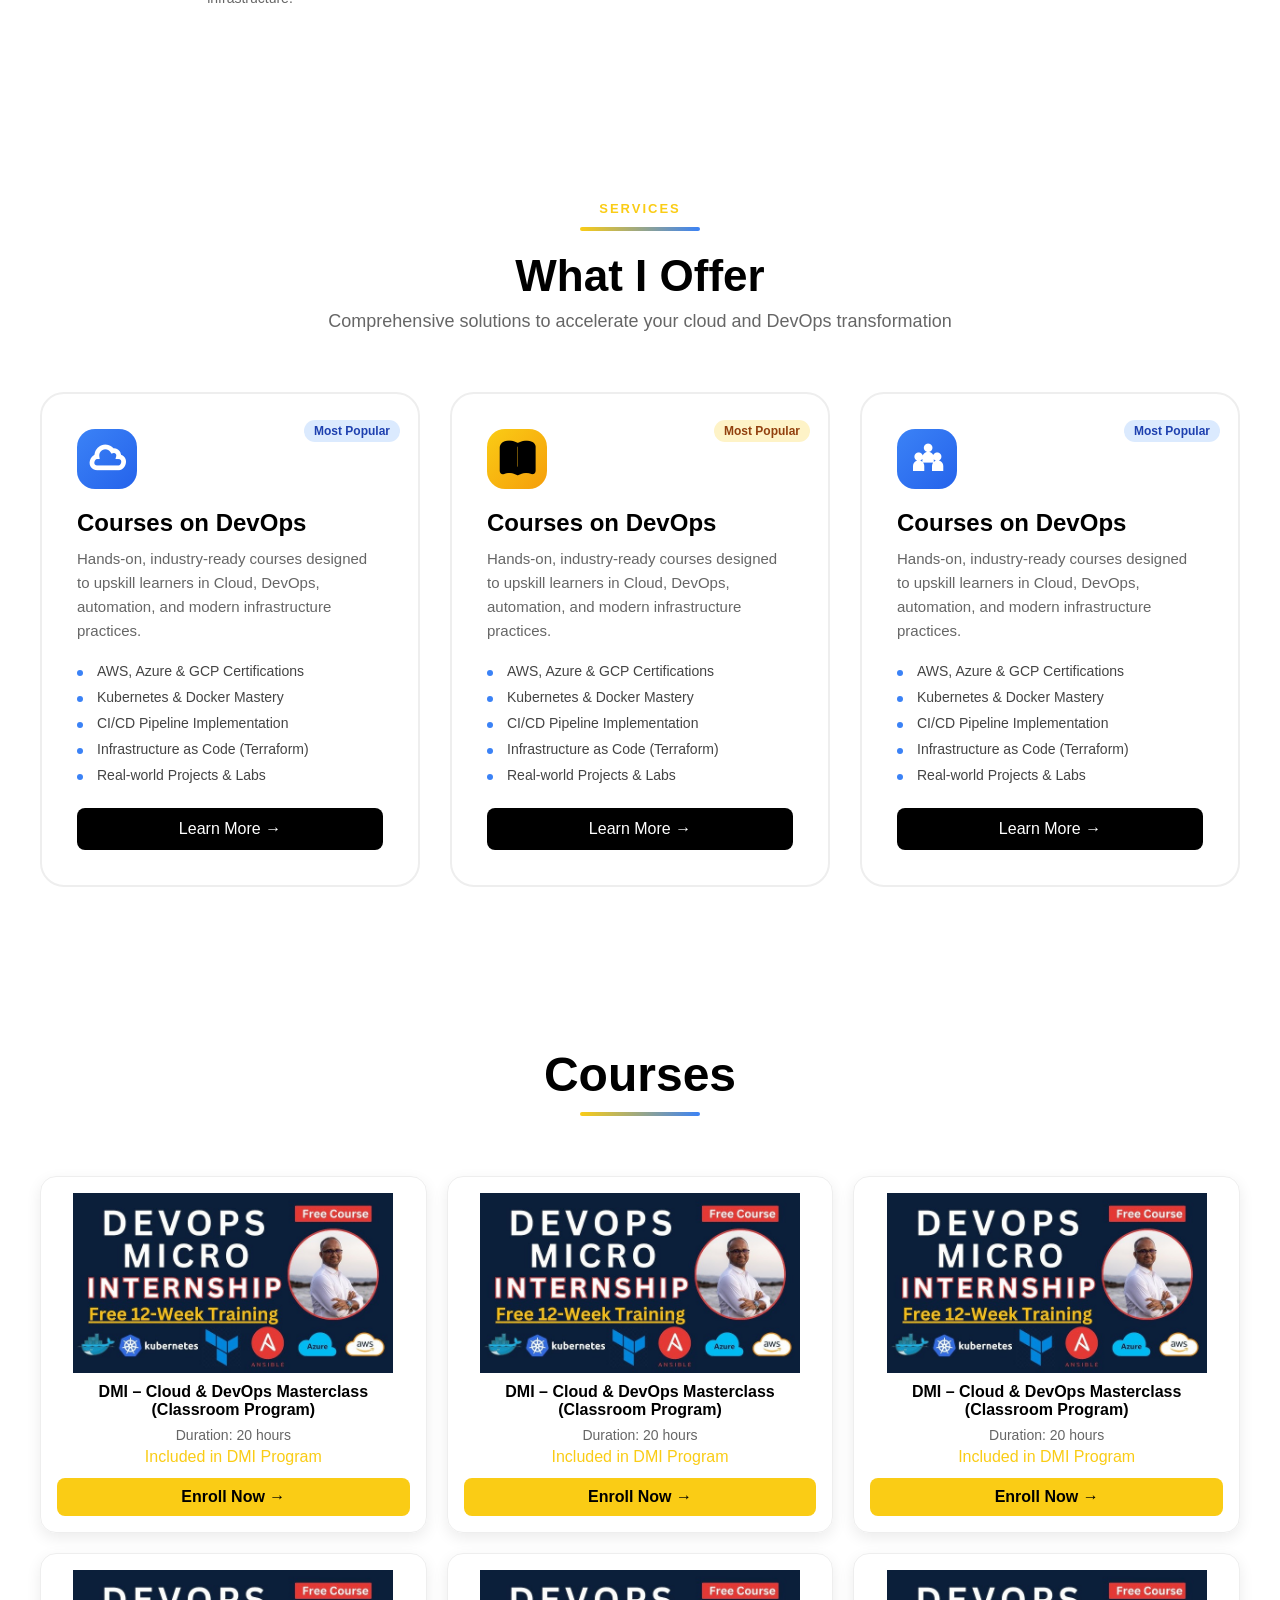
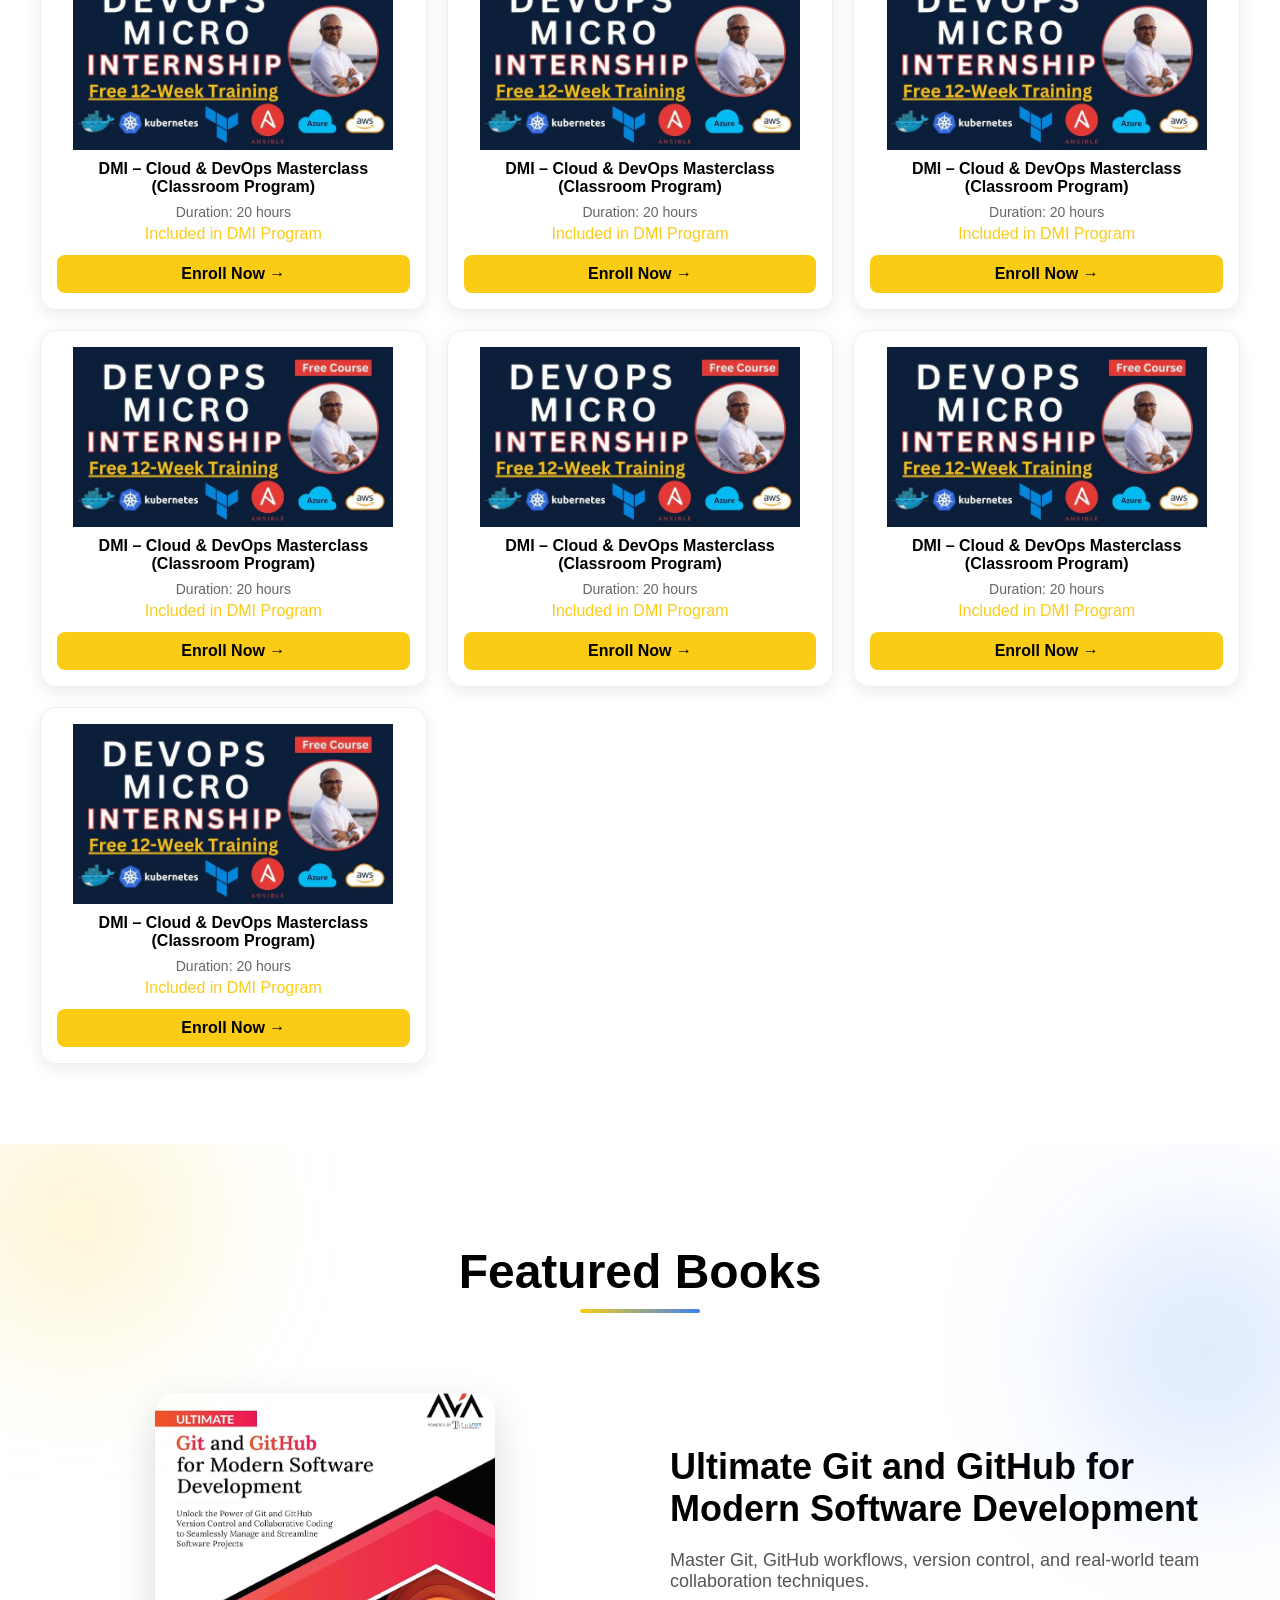
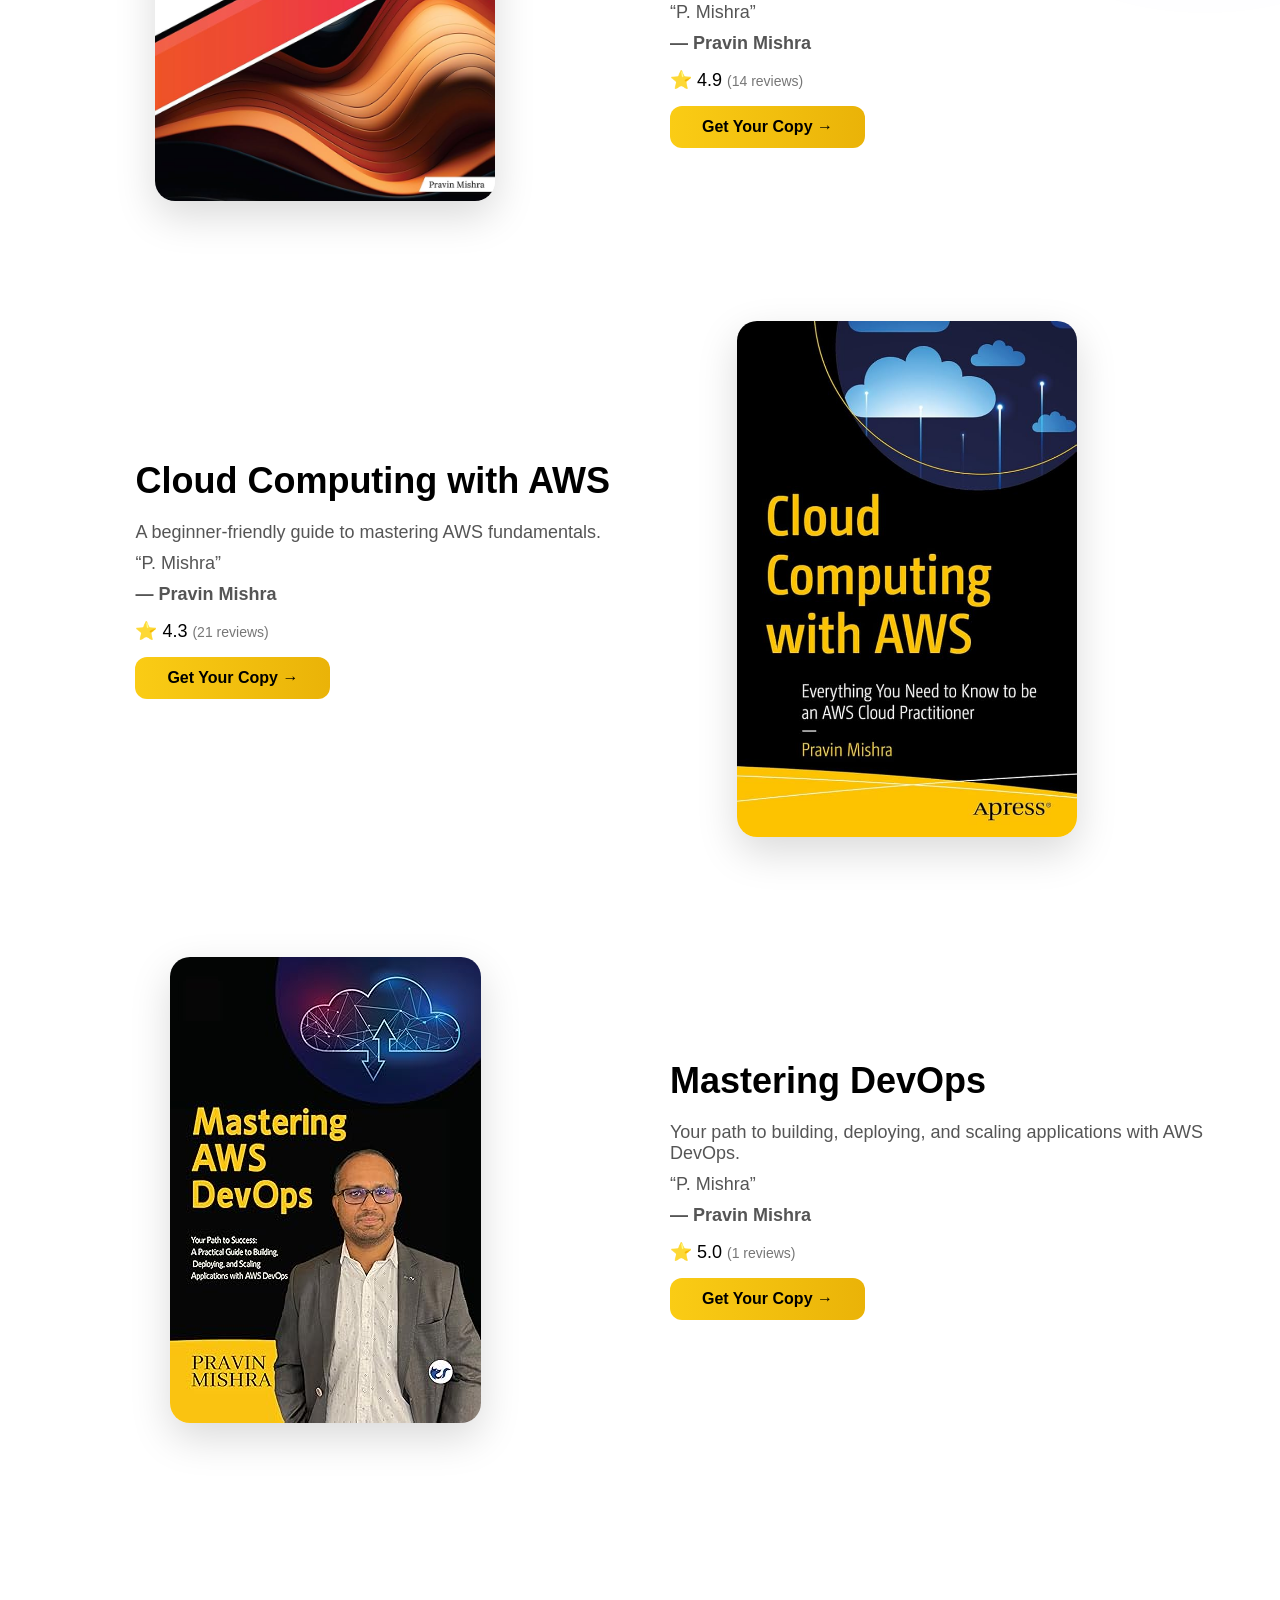
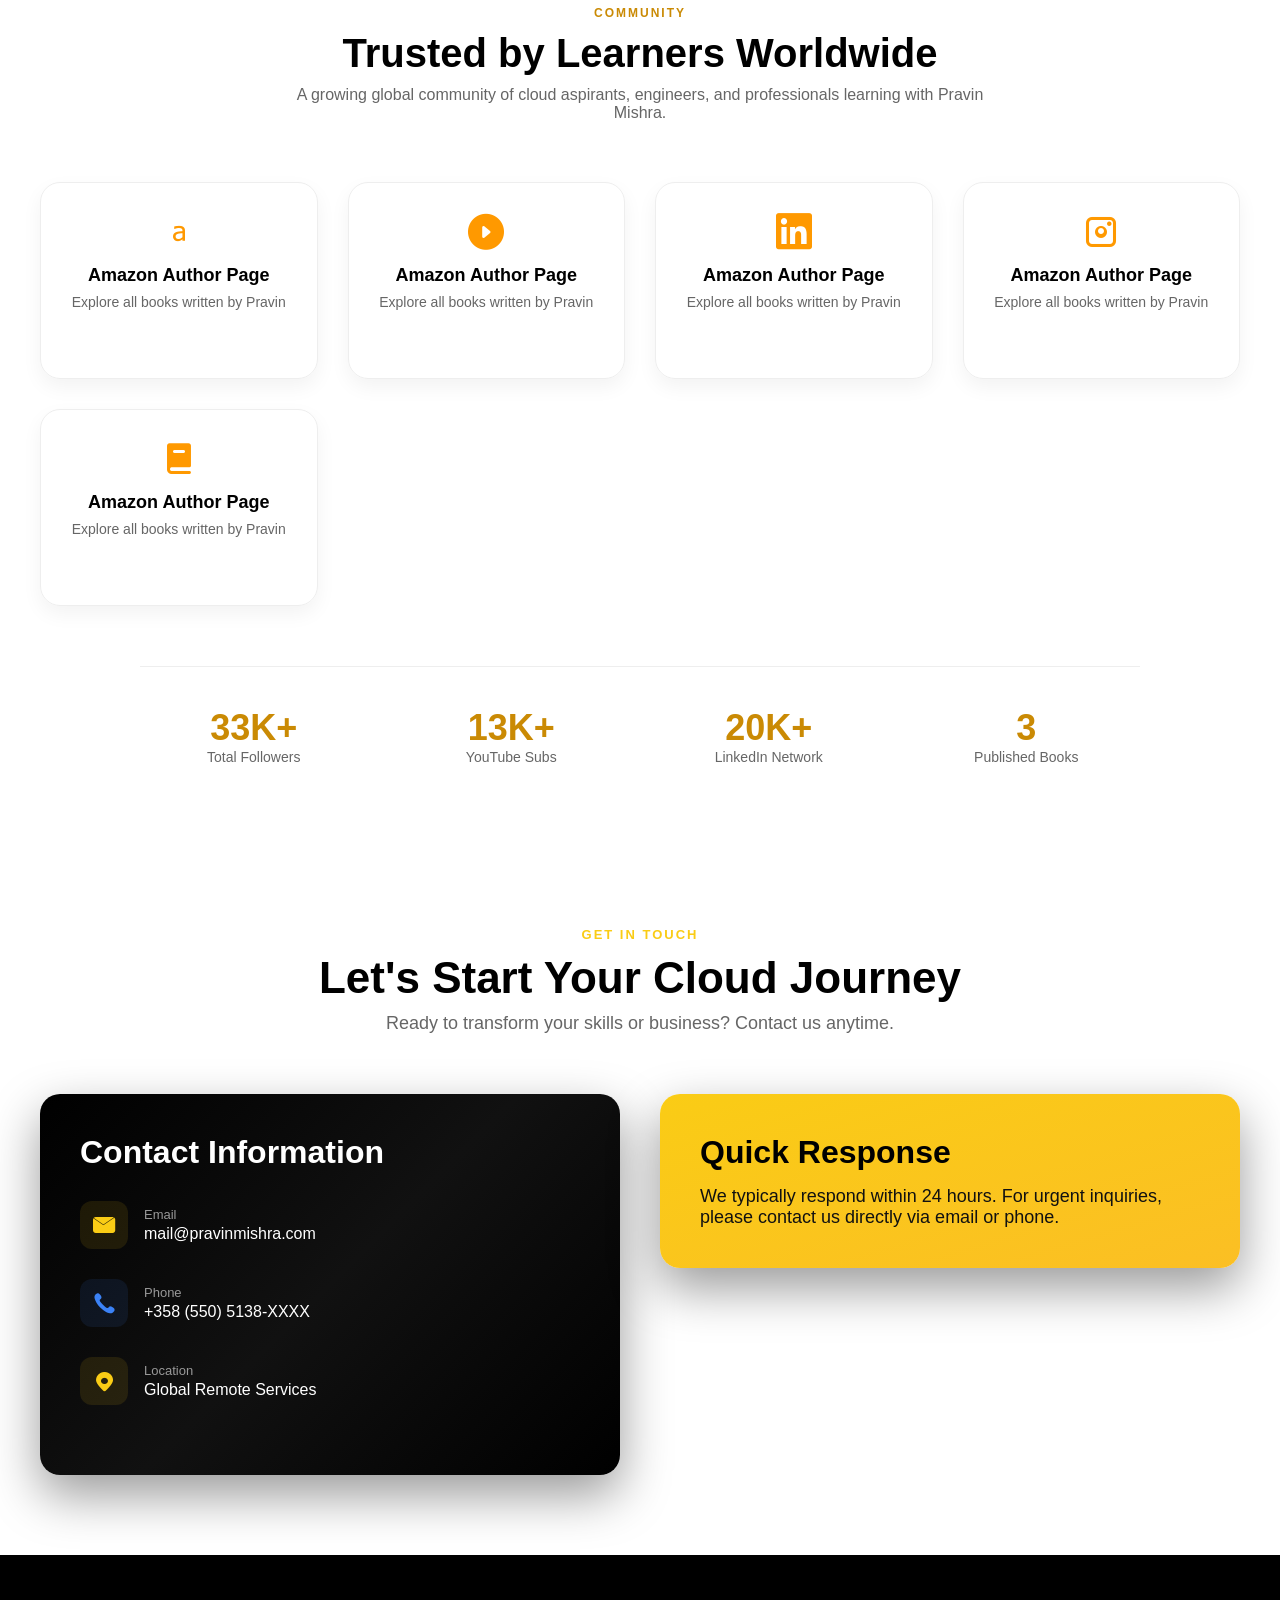
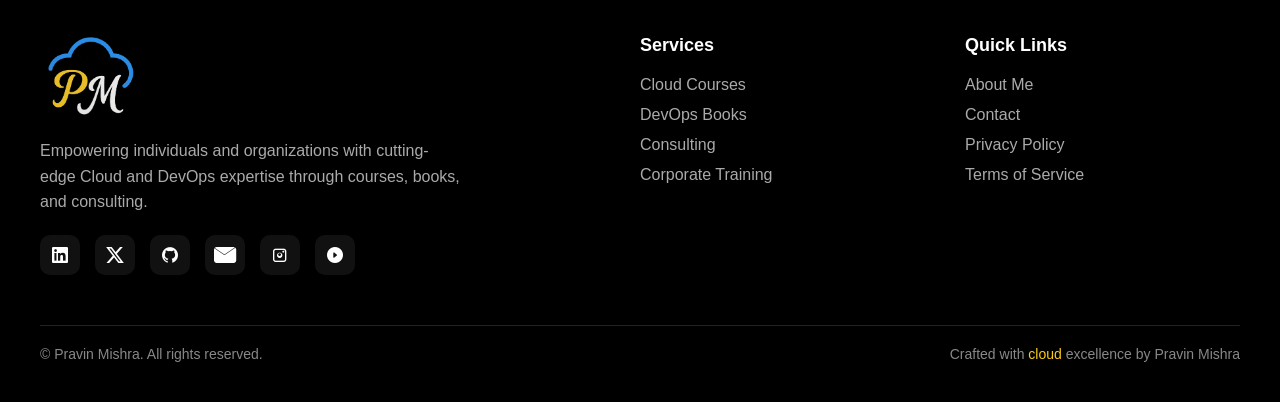
==== commit 91893c85: "Update index.html" ====
--- a/index.html
+++ b/index.html
@@ -6,10 +6,10 @@
   <meta name="viewport" content="width=device-width, initial-scale=1.0, maximum-scale=1.0, user-scalable=no">
   <title>Pravin Mishra</title>
 
-  <link rel="icon" href="./images/logo.png">
-  <link rel="stylesheet" href="base1.css">
-  <link rel="stylesheet" href="style1.css">
-  <link rel="stylesheet" href="./iconfont/iconfont.css">
+  <link rel="icon" href="images/logo.png">
+  <link rel="stylesheet" href="css/base1.css">
+  <link rel="stylesheet" href="css/style1.css">
+  <link rel="stylesheet" href="iconfont/iconfont.css">
 </head>
 
 <body>
@@ -18,7 +18,7 @@
     <div class="nav-content">
       <!-- logo -->
       <div class="logo">
-        <img src="./images/logo.png" alt="">
+        <img src="images/logo.png" alt="">
       </div>
 
       <!-- 链接访问 -->
@@ -38,7 +38,7 @@
   </nav>
   <!-- 首页 -->
   <section id="home" class="shouye">
-    <img src="./images/image.png" alt="" class="shouye-img">
+    <img src="images/image.png" alt="" class="shouye-img">
     <div class="shouye-bg"></div>
     <div class="shouye-content">
       <h1>“Empowering thousands of students
@@ -57,7 +57,7 @@
           practical, and accessible to everyone.</p>
 
       </div>
-      <img src="./images/signature.png" alt="">
+      <img src="images/signature.png" alt="">
       <ul>
         <li class="shoutibao">
           <i class="iconfont icon-shoutibao"></i>
@@ -148,70 +148,70 @@
     <div class="line"></div>
     <div class="courses-grid">
       <div class="courses-grid-item">
-        <img src="./images/dmi-course.jpg" alt="">
-        <h3>DMI – Cloud & DevOps Masterclass (Classroom Program)</h3>
-        <p class="duration">Duration: 20 hours</p>
-        <p class="price">Included in DMI Program</p>
-        <a href="">Enroll Now →</a>
-      </div>
-      <div class="courses-grid-item">
-        <img src="./images/dmi-course.jpg" alt="">
-        <h3>DMI – Cloud & DevOps Masterclass (Classroom Program)</h3>
-        <p class="duration">Duration: 20 hours</p>
-        <p class="price">Included in DMI Program</p>
-        <a href="">Enroll Now →</a>
-      </div>
-      <div class="courses-grid-item">
-        <img src="./images/dmi-course.jpg" alt="">
-        <h3>DMI – Cloud & DevOps Masterclass (Classroom Program)</h3>
-        <p class="duration">Duration: 20 hours</p>
-        <p class="price">Included in DMI Program</p>
-        <a href="">Enroll Now →</a>
-      </div>
-      <div class="courses-grid-item">
-        <img src="./images/dmi-course.jpg" alt="">
-        <h3>DMI – Cloud & DevOps Masterclass (Classroom Program)</h3>
-        <p class="duration">Duration: 20 hours</p>
-        <p class="price">Included in DMI Program</p>
-        <a href="">Enroll Now →</a>
-      </div>
-      <div class="courses-grid-item">
-        <img src="./images/dmi-course.jpg" alt="">
-        <h3>DMI – Cloud & DevOps Masterclass (Classroom Program)</h3>
-        <p class="duration">Duration: 20 hours</p>
-        <p class="price">Included in DMI Program</p>
-        <a href="">Enroll Now →</a>
-      </div>
-      <div class="courses-grid-item">
-        <img src="./images/dmi-course.jpg" alt="">
-        <h3>DMI – Cloud & DevOps Masterclass (Classroom Program)</h3>
-        <p class="duration">Duration: 20 hours</p>
-        <p class="price">Included in DMI Program</p>
-        <a href="">Enroll Now →</a>
-      </div>
-      <div class="courses-grid-item">
-        <img src="./images/dmi-course.jpg" alt="">
-        <h3>DMI – Cloud & DevOps Masterclass (Classroom Program)</h3>
-        <p class="duration">Duration: 20 hours</p>
-        <p class="price">Included in DMI Program</p>
-        <a href="">Enroll Now →</a>
-      </div>
-      <div class="courses-grid-item">
-        <img src="./images/dmi-course.jpg" alt="">
-        <h3>DMI – Cloud & DevOps Masterclass (Classroom Program)</h3>
-        <p class="duration">Duration: 20 hours</p>
-        <p class="price">Included in DMI Program</p>
-        <a href="">Enroll Now →</a>
-      </div>
-      <div class="courses-grid-item">
-        <img src="./images/dmi-course.jpg" alt="">
-        <h3>DMI – Cloud & DevOps Masterclass (Classroom Program)</h3>
-        <p class="duration">Duration: 20 hours</p>
-        <p class="price">Included in DMI Program</p>
-        <a href="">Enroll Now →</a>
-      </div>
-      <div class="courses-grid-item">
-        <img src="./images/dmi-course.jpg" alt="">
+        <img src="images/dmi-course.jpg" alt="">
+        <h3>DMI – Cloud & DevOps Masterclass (Classroom Program)</h3>
+        <p class="duration">Duration: 20 hours</p>
+        <p class="price">Included in DMI Program</p>
+        <a href="">Enroll Now →</a>
+      </div>
+      <div class="courses-grid-item">
+        <img src="images/dmi-course.jpg" alt="">
+        <h3>DMI – Cloud & DevOps Masterclass (Classroom Program)</h3>
+        <p class="duration">Duration: 20 hours</p>
+        <p class="price">Included in DMI Program</p>
+        <a href="">Enroll Now →</a>
+      </div>
+      <div class="courses-grid-item">
+        <img src="images/dmi-course.jpg" alt="">
+        <h3>DMI – Cloud & DevOps Masterclass (Classroom Program)</h3>
+        <p class="duration">Duration: 20 hours</p>
+        <p class="price">Included in DMI Program</p>
+        <a href="">Enroll Now →</a>
+      </div>
+      <div class="courses-grid-item">
+        <img src="images/dmi-course.jpg" alt="">
+        <h3>DMI – Cloud & DevOps Masterclass (Classroom Program)</h3>
+        <p class="duration">Duration: 20 hours</p>
+        <p class="price">Included in DMI Program</p>
+        <a href="">Enroll Now →</a>
+      </div>
+      <div class="courses-grid-item">
+        <img src="images/dmi-course.jpg" alt="">
+        <h3>DMI – Cloud & DevOps Masterclass (Classroom Program)</h3>
+        <p class="duration">Duration: 20 hours</p>
+        <p class="price">Included in DMI Program</p>
+        <a href="">Enroll Now →</a>
+      </div>
+      <div class="courses-grid-item">
+        <img src="images/dmi-course.jpg" alt="">
+        <h3>DMI – Cloud & DevOps Masterclass (Classroom Program)</h3>
+        <p class="duration">Duration: 20 hours</p>
+        <p class="price">Included in DMI Program</p>
+        <a href="">Enroll Now →</a>
+      </div>
+      <div class="courses-grid-item">
+        <img src="images/dmi-course.jpg" alt="">
+        <h3>DMI – Cloud & DevOps Masterclass (Classroom Program)</h3>
+        <p class="duration">Duration: 20 hours</p>
+        <p class="price">Included in DMI Program</p>
+        <a href="">Enroll Now →</a>
+      </div>
+      <div class="courses-grid-item">
+        <img src="images/dmi-course.jpg" alt="">
+        <h3>DMI – Cloud & DevOps Masterclass (Classroom Program)</h3>
+        <p class="duration">Duration: 20 hours</p>
+        <p class="price">Included in DMI Program</p>
+        <a href="">Enroll Now →</a>
+      </div>
+      <div class="courses-grid-item">
+        <img src="images/dmi-course.jpg" alt="">
+        <h3>DMI – Cloud & DevOps Masterclass (Classroom Program)</h3>
+        <p class="duration">Duration: 20 hours</p>
+        <p class="price">Included in DMI Program</p>
+        <a href="">Enroll Now →</a>
+      </div>
+      <div class="courses-grid-item">
+        <img src="images/dmi-course.jpg" alt="">
         <h3>DMI – Cloud & DevOps Masterclass (Classroom Program)</h3>
         <p class="duration">Duration: 20 hours</p>
         <p class="price">Included in DMI Program</p>
@@ -227,7 +227,7 @@
     <div class="line"></div>
     <div class="books-content">
       <div class="books-item">
-        <img src="./images/Git.jpg" alt="">
+        <img src="images/Git.jpg" alt="">
         <div class="books-item-content">
           <h3>Ultimate Git and GitHub for Modern Software Development</h3>
           <p>Master Git, GitHub workflows, version control, and real-world team collaboration techniques.</p>
@@ -238,7 +238,7 @@
         </div>
       </div>
       <div class="books-item reverse">
-        <img src="./images/awsCloud.jpg" alt="">
+        <img src="images/awsCloud.jpg" alt="">
         <div class="books-item-content">
           <h3>Cloud Computing with AWS</h3>
           <p>A beginner-friendly guide to mastering AWS fundamentals.</p>
@@ -249,7 +249,7 @@
         </div>
       </div>
       <div class="books-item">
-        <img src="./images/Devops.jpg" alt="">
+        <img src="images/Devops.jpg" alt="">
         <div class="books-item-content">
           <h3>Mastering DevOps</h3>
           <p>Your path to building, deploying, and scaling applications with AWS DevOps.</p>
@@ -370,7 +370,7 @@
     <div class="footer-content">
       <div class="footer-grid">
         <div class="footer-brand">
-          <img src="./images/logo.png" alt="">
+          <img src="images/logo.png" alt="">
           <p>Empowering individuals and organizations with cutting-edge Cloud and DevOps expertise through courses,
             books,
             and consulting.</p>
--- a/css/base1.css
+++ b/css/base1.css
@@ -0,0 +1,23 @@
+* {
+  margin: 0;
+  padding: 0;
+  box-sizing: border-box;
+  font-family: Arial, sans-serif;
+}
+
+html {
+  scroll-behavior: smooth;
+}
+
+a {
+  text-decoration: none;
+}
+
+ul,
+ol {
+  list-style: none;
+}
+
+img {
+  vertical-align: middle;
+}
--- a/css/style1.css
+++ b/css/style1.css
@@ -0,0 +1,914 @@
+nav {
+  position: fixed;
+  top: 0;
+  left: 0;
+  z-index: 999;
+  width: 100%;
+  height: 75px;
+  background-color: #000;
+}
+
+.nav-content {
+  height: 75px;
+  max-width: 1200px;
+  margin: 0 auto;
+  display: flex;
+  justify-content: space-between;
+  align-items: center;
+  padding: 10px 15px;
+}
+
+.logo img {
+  width: 60px;
+  height: 50px;
+}
+
+.nav-links {
+  display: flex;
+  justify-content: space-between;
+  align-items: center;
+  gap: 30px;
+}
+
+.nav-links a {
+  font-size: 15px;
+  color: #ccc;
+}
+
+.nav-links a:hover {
+  color: #facc15;
+}
+
+.nav-links a:last-child {
+  background-color: #facc15;
+  color: #000;
+  padding: 8px 18px;
+  border-radius: 8px;
+}
+
+.nav-links-last:hover {
+  background-color: #eab308 !important;
+}
+
+.hamburger {
+  display: none;
+  font-size: 26px;
+  color: white;
+  cursor: pointer;
+}
+
+.shouye {
+  height: 100vh;
+  width: 100%;
+  position: relative;
+}
+
+.shouye img {
+  position: absolute;
+  top: 0;
+  left: 0;
+  padding: 80px 0 0;
+  width: 100%;
+  height: 100%;
+  z-index: 0;
+}
+
+.shouye-bg {
+  position: absolute;
+  top: 0;
+  left: 0;
+  width: 100%;
+  height: 100%;
+  background-color: rgba(0, 0, 0, 0.25);
+  z-index: 1;
+}
+
+.shouye-content {
+  position: absolute;
+  z-index: 2;
+  top: 50%;
+  left: 50%;
+  transform: translate(-50%, -50%);
+  width: 100%;
+
+}
+
+.shouye-content h1 {
+  color: #fff;
+  text-align: center;
+  font-size: 52px;
+  font-weight: 800;
+  line-height: 1.3;
+  text-shadow: 0 8px 20px rgba(0, 0, 0, 0.6);
+}
+
+.jianjie {
+  width: 100%;
+  padding: 100px 20px;
+}
+
+.jianjie-content {
+  max-width: 1000px;
+  margin: auto;
+  text-align: center;
+}
+
+.jianjie-content h1 {
+  color: #111;
+  font-size: 56px;
+  font-weight: 800;
+  margin-bottom: 20px;
+}
+
+.jianjie-content-p {
+  color: #555;
+  font-size: 20px;
+  max-width: 800px;
+  margin: auto;
+  line-height: 1.7;
+}
+
+.jianjie-content img {
+  width: 260px;
+  margin: 50px 0;
+}
+
+.jianjie-content ul {
+  display: grid;
+  grid-template-columns: repeat(auto-fill, minmax(220px, 1fr));
+  gap: 40px;
+
+}
+
+.jianjie-content ul li {
+  padding: 10px;
+  text-align: center;
+}
+
+.jianjie-content ul li i {
+  font-size: 42px;
+  color: #111;
+}
+
+.jianjie-content ul li h3 {
+  font-size: 20px;
+  margin: 15px 0;
+  color: #111;
+}
+
+.jianjie-content ul li p {
+  font-size: 14px;
+  color: #666;
+  line-height: 1.6;
+}
+
+.ren span {
+  /* 加粗 */
+  font-weight: 700;
+}
+
+.services {
+  width: 100%;
+  padding: 80px 20px;
+}
+
+.services-content {
+  max-width: 1200px;
+  margin: auto;
+  text-align: center;
+}
+
+.services-content span {
+  font-size: 13px;
+  color: #facc15;
+  font-weight: bold;
+  letter-spacing: 2px;
+}
+
+.services-content .line {
+  width: 120px;
+  height: 4px;
+  background: linear-gradient(to right, #facc15, #3b82f6);
+  border-radius: 50px;
+  margin: 10px auto 20px;
+}
+
+.services-content h2 {
+  font-size: 44px;
+  font-weight: bold;
+  margin-bottom: 10px;
+}
+
+.services-content p {
+  font-size: 18px;
+  color: #666;
+  margin-bottom: 60px;
+}
+
+.services-card {
+  display: grid;
+  grid-template-columns: repeat(auto-fit, minmax(300px, 1fr));
+  gap: 30px;
+  max-width: 1200px;
+  margin: auto;
+}
+
+.services-card-item {
+  position: relative;
+  padding: 35px;
+  text-align: left;
+  border: 2px solid #eee;
+  border-radius: 24px;
+  transition: .4s;
+}
+
+.services-card-item:hover {
+  transform: translateY(-6px);
+  border-color: #ddd;
+  box-shadow: 0 20px 50px rgba(0, 0, 0, 0.12);
+}
+
+.services-card li i {
+  font-size: 38px;
+  font-weight: 900;
+}
+
+.icon {
+  width: 60px;
+  height: 60px;
+  line-height: 60px;
+  text-align: center;
+  margin-bottom: 20px;
+  border-radius: 18px;
+}
+
+.icon.blue {
+  background: linear-gradient(to bottom right, #3b82f6, #2563eb);
+  color: #fff;
+}
+
+.icon.yellow {
+  background: linear-gradient(to bottom right, #facc15, #f59e0b);
+  color: #000;
+}
+
+.services-card li h3 {
+  font-size: 24px;
+  margin-bottom: 10px;
+  color: #000;
+}
+
+.services-card li p {
+  font-size: 15px;
+  color: #666;
+  line-height: 1.6;
+  margin-bottom: 20px;
+}
+
+.services-card-list {
+  list-style: none;
+  padding: 0;
+}
+
+.services-card-list li {
+  position: relative;
+  font-size: 14px;
+  color: #444;
+  margin-bottom: 10px;
+  padding-left: 20px;
+}
+
+.services-card-list li::before {
+  content: '';
+  position: absolute;
+  top: 7px;
+  left: 0;
+  width: 6px;
+  height: 6px;
+  background-color: #3b82f6;
+  border-radius: 50%;
+}
+
+.services-card-item a {
+  display: block;
+  width: 100%;
+  font-size: 16px;
+  color: #fff;
+  padding: 12px;
+  border-radius: 8px;
+  background-color: #000;
+  text-align: center;
+  margin-top: 25px;
+}
+
+.services-card-item .badge {
+  position: absolute;
+  top: 18px;
+  right: 18px;
+  font-size: 12px;
+  padding: 4px 10px;
+  border-radius: 20px;
+  margin: 8px 0;
+  font-weight: bold;
+}
+
+.services-card-item .badge.blue {
+  background-color: #dbeafe;
+  color: #1e40af;
+}
+
+.services-card-item .badge.yellow {
+  background: #fef3c7;
+  color: #92400e;
+}
+
+.courses {
+  width: 100%;
+  padding: 80px 20px;
+}
+
+.courses .line {
+  width: 120px;
+  height: 4px;
+  background: linear-gradient(to right, #facc15, #3b82f6);
+  border-radius: 50px;
+  margin: 10px auto 20px;
+  margin-bottom: 60px;
+}
+
+.courses .courses-title {
+  font-size: 48px;
+  font-weight: bold;
+
+  text-align: center;
+}
+
+.courses-grid {
+  display: grid;
+  max-width: 1200px;
+  margin: 0 auto;
+  grid-template-columns: repeat(3, 1fr);
+  gap: 20px;
+}
+
+
+.courses-grid-item {
+  border: 1px solid #eee;
+  border-radius: 16px;
+  padding: 16px;
+  text-align: center;
+  transition: all 0.4s ease;
+  box-shadow: 0 5px 15px rgba(0, 0, 0, 0.08);
+}
+
+.courses-grid-item:hover {
+  /* 视觉缩放 */
+  transform: scale(1.02);
+  box-shadow: 0 0 20px rgba(0, 0, 0, 0.25);
+}
+
+.courses-grid-item img {
+  height: 180px;
+  margin-bottom: 10px;
+}
+
+.courses-grid-item h3 {
+  font-size: 16px;
+  margin-bottom: 8px;
+  color: #000;
+  min-width: 48px;
+}
+
+.courses-grid-item .duration {
+  font-size: 14px;
+  color: #666;
+}
+
+.courses-grid-item .price {
+  font-size: 16px;
+  color: #facc15;
+  margin: 5px 0;
+}
+
+.courses-grid-item a {
+  display: block;
+  margin-top: 12px;
+  background: #facc15;
+  color: #000;
+  padding: 10px;
+  border-radius: 8px;
+  font-weight: bold;
+  transition: 0.3s;
+}
+
+.courses-grid-item a:hover {
+  background: #eab308;
+}
+
+.books {
+  position: relative;
+  width: 100%;
+  padding: 100px 20px;
+  overflow: hidden;
+}
+
+.glow {
+  position: absolute;
+  width: 250px;
+  height: 250px;
+  border-radius: 50%;
+  filter: blur(80px);
+  opacity: 0.2;
+}
+
+.glow-yellow {
+  background: #facc15;
+  top: -50px;
+  left: -50px;
+}
+
+.glow-blue {
+  background: #3b82f6;
+  top: 80px;
+  right: -50px;
+}
+
+.books-title {
+  font-size: 48px;
+  font-weight: 800;
+  text-align: center;
+}
+
+.books .line {
+  width: 120px;
+  height: 4px;
+  background: linear-gradient(to right, #facc15, #3b82f6);
+  border-radius: 50px;
+  margin: 10px auto 20px;
+  margin-bottom: 80px;
+}
+
+.books-content {
+  display: flex;
+  flex-direction: column;
+  justify-content: center;
+  align-items: center;
+  max-width: 1200px;
+
+  margin: 0 auto;
+  gap: 120px;
+}
+
+.books-item {
+  display: grid;
+  grid-template-columns: 1fr 1fr;
+  gap: 60px;
+  min-width: 0;
+  align-items: center;
+}
+
+.books-item img {
+  max-width: 340px;
+  margin: auto;
+  box-shadow: 0 15px 40px rgba(0, 0, 0, 0.15);
+  transition: 0.5s;
+  border-radius: 20px;
+  transition: .5s;
+}
+
+.books-item img:hover {
+  transform: rotate(-3deg) scale(1.02);
+  box-shadow: 0 20px 60px rgba(0, 0, 0, 0.25);
+}
+
+.books-item-content {
+  direction: ltr;
+  overflow: visible;
+}
+
+.books-item-content h3 {
+  font-size: 36px;
+  color: #000;
+  margin: 0 0 20px;
+}
+
+.books-item-content p {
+  font-size: 18px;
+  color: #555;
+  margin-bottom: 10px;
+}
+
+.books-item-content .author {
+  font-weight: bold;
+}
+
+.books-item-content .rating {
+  font-size: 18px;
+  color: #000;
+  margin: 15px 0;
+}
+
+.rating span {
+  font-size: 14px;
+  color: #777;
+}
+
+.books-item-content a {
+  display: inline-block;
+  padding: 12px 32px;
+  background: linear-gradient(to right, #facc15, #eab308);
+  color: black;
+  font-weight: bold;
+  border-radius: 12px;
+  transition: 0.3s;
+}
+
+.books-item-content a:hover {
+  transform: translateY(-2px);
+  box-shadow: 0 10px 25px rgba(0, 0, 0, 0.2);
+
+}
+
+.books-item.reverse {
+  direction: rtl;
+}
+
+.community {
+  width: 100%;
+  padding: 80px 20px;
+  text-align: center;
+}
+
+.community span {
+  font-size: 12px;
+  font-weight: bold;
+  color: #ca8a04;
+  letter-spacing: 2px;
+}
+
+.community-title {
+  font-size: 40px;
+  font-weight: 800;
+  text-align: center;
+  margin-top: 10px;
+}
+
+.community-desc {
+  max-width: 700px;
+  font-size: 16px;
+  color: #666;
+  margin: 10px auto 60px;
+}
+
+.community-grid {
+  max-width: 1200px;
+  margin: auto;
+  display: grid;
+  grid-template-columns: repeat(auto-fit, minmax(220px, 1fr));
+  gap: 30px;
+}
+
+.community-grid-item {
+  border: 1px solid #eee;
+  padding: 30px;
+  text-align: center;
+  border-radius: 20px;
+  transition: 0.4s ease;
+  box-shadow: 0 8px 20px rgba(0, 0, 0, 0.05);
+  color: black;
+}
+
+.community-grid-item:hover {
+  transform: translateY(-8px);
+  box-shadow: 0 0 40px rgba(0, 0, 0, 0.12);
+}
+
+.community-grid-item i {
+  display: block;
+  font-size: 36px;
+  margin-bottom: 15px;
+  color: #FF9900;
+}
+
+.community-grid-item h3 {
+  font-size: 18px;
+  margin: 0 0 8px;
+  color: #000;
+}
+
+.community-grid-item p {
+  font-size: 14px;
+  color: #666;
+}
+
+.community-grid-item .line {
+  width: 50px;
+  height: 3px;
+  background: #facc15;
+  margin: 15px auto 20px;
+  opacity: 0;
+  transition: 0.3s;
+  border-radius: 10px;
+}
+
+.community-grid-item:hover .line {
+  opacity: 1;
+}
+
+.community-foot {
+  display: grid;
+  grid-template-columns: repeat(auto-fill, minmax(180px, 1fr));
+  gap: 30px;
+  max-width: 1000px;
+  min-width: 180px;
+  margin: 60px auto 0;
+  padding-top: 40px;
+  border-top: 1px solid #eee;
+}
+
+.community-foot-item {
+  text-align: center;
+  flex: 1;
+}
+
+.community-foot-item h3 {
+  font-size: 36px;
+  font-weight: bold;
+  color: #ca8a04;
+}
+
+.community-foot-item p {
+  color: #666;
+  font-size: 14px;
+}
+
+.contact {
+  padding: 80px 20px;
+}
+
+.contact-content {
+  text-align: center;
+  max-width: 1200px;
+  margin: 0 auto;
+}
+
+.contact span {
+  font-size: 13px;
+  font-weight: 700;
+  color: #facc15;
+  letter-spacing: 2px;
+}
+
+.contact-title {
+  font-size: 44px;
+  font-weight: bold;
+  margin-top: 10px;
+}
+
+.contact-desc {
+  font-size: 18px;
+  color: #666;
+  margin: 10px auto 0px;
+}
+
+.contact-grid {
+  display: grid;
+  grid-template-columns: 1fr 1fr;
+  gap: 40px;
+  margin-top: 60px;
+  text-align: left;
+}
+
+.contact-grid-dark {
+  background: linear-gradient(135deg, #000, #111, #000);
+  color: #fff;
+  padding: 40px;
+  border-radius: 20px;
+  box-shadow: 0 20px 50px rgba(0, 0, 0, 0.4);
+}
+
+.contact-grid-dark h3 {
+  font-size: 32px;
+  margin-bottom: 30px;
+}
+
+.contact-grid-yellow {
+  background: linear-gradient(to bottom right, #facc15, #fbbf24);
+  height: fit-content;
+  color: #000;
+  padding: 40px;
+  border-radius: 20px;
+  box-shadow: 0 20px 50px rgba(0, 0, 0, 0.4);
+}
+
+.contact-info {
+  display: flex;
+  align-items: center;
+  justify-content: flex-start;
+  margin-bottom: 30px;
+  gap: 16px;
+}
+
+.icon-box {
+  display: flex;
+  align-items: center;
+  justify-content: center;
+  border-radius: 12px;
+  font-size: 18px;
+  width: 48px;
+  height: 48px;
+}
+
+.icon-box.yellow {
+  background: rgba(250, 204, 21, 0.1);
+  color: #facc15;
+}
+
+.icon-box.blue {
+  background: rgba(59, 130, 246, 0.1);
+  color: #3b82f6;
+}
+
+.icon-dianhua {
+  font-size: 23px !important;
+}
+
+.icon-dizhi {
+  font-size: 23px !important;
+}
+
+.info-title {
+  font-size: 13px;
+  color: #999;
+  margin-bottom: 3px;
+}
+
+.contact-grid-yellow h3 {
+  font-size: 32px;
+  margin-bottom: 15px;
+}
+
+.contact-grid-yellow p {
+  font-size: 18px;
+  color: #111;
+}
+
+.footer {
+  width: 100%;
+  background: #000;
+  color: #fff;
+  padding: 80px 20px 40px;
+}
+
+.footer-content {
+  max-width: 1200px;
+  margin: 0 auto;
+}
+
+.footer-grid {
+  display: grid;
+  grid-template-columns: 2fr 1fr 1fr;
+  gap: 50px;
+  margin-bottom: 50px;
+}
+
+.footer-brand img {
+  width: 100px;
+  margin-bottom: 20px;
+}
+
+.footer-brand p {
+  font-size: 16px;
+  color: #AAA;
+  line-height: 1.6;
+  max-width: 420px;
+}
+
+.footer-social {
+  display: flex;
+  justify-content: flex-start;
+  align-items: center;
+  gap: 15px;
+  margin-top: 20px;
+}
+
+.footer-social a {
+  display: flex;
+  align-items: center;
+  justify-content: center;
+  color: #fff;
+  width: 40px;
+  height: 40px;
+  background: #111;
+  border-radius: 10px;
+  transition: 0.4s;
+}
+
+.footer-social a:hover {
+  background: #facc15;
+  color: black;
+  transform: translateY(-3px);
+}
+
+.footer-grid h3 {
+  font-size: 18px;
+  margin-bottom: 20px;
+}
+
+.footer-grid ul li {
+  margin-bottom: 12px;
+}
+
+.footer-grid ul li a {
+  color: #AAA;
+  transition: 0.4s;
+}
+
+.footer-grid ul li a:hover {
+  color: #facc15;
+}
+
+.footer-bottom {
+  display: flex;
+  justify-content: space-between;
+  align-items: center;
+  padding-top: 20px;
+  font-size: 14px;
+  color: #888;
+  border-top: 1px solid #222;
+}
+
+.footer-bottom span {
+  color: #facc15;
+}
+
+@media screen and (max-width: 768px) {
+  .shouye-content h1 {
+    font-size: 32px;
+  }
+
+  .books-item {
+    grid-template-columns: 1fr;
+    text-align: center;
+  }
+}
+
+@media screen and (max-width: 900px) {
+  .contact-grid {
+    grid-template-columns: 1fr;
+  }
+
+  .contact-content h2 {
+    font-size: 32px;
+  }
+
+  .footer-grid {
+    grid-template-columns: 1fr;
+  }
+
+  .footer-bottom {
+    flex-direction: column;
+    text-align: center;
+  }
+
+  .courses-grid {
+    grid-template-columns: repeat(2, 1fr);
+  }
+
+  .nav-links {
+    display: none;
+  }
+
+  .hamburger {
+    display: block;
+  }
+}
+
+@media (max-width: 600px) {
+  .jianjie-content h1 {
+    font-size: 38px;
+    text-align: center;
+  }
+
+  .jianjie-content-p {
+    font-size: 17px;
+    text-align: center;
+  }
+
+  .services-content h2 {
+    font-size: 32px;
+  }
+
+  #home h1 {
+    font-size: 32px;
+  }
+
+  nav {
+    flex-direction: column;
+    gap: 10px;
+  }
+
+  .courses-grid {
+    grid-template-columns: 1fr;
+  }
+}
